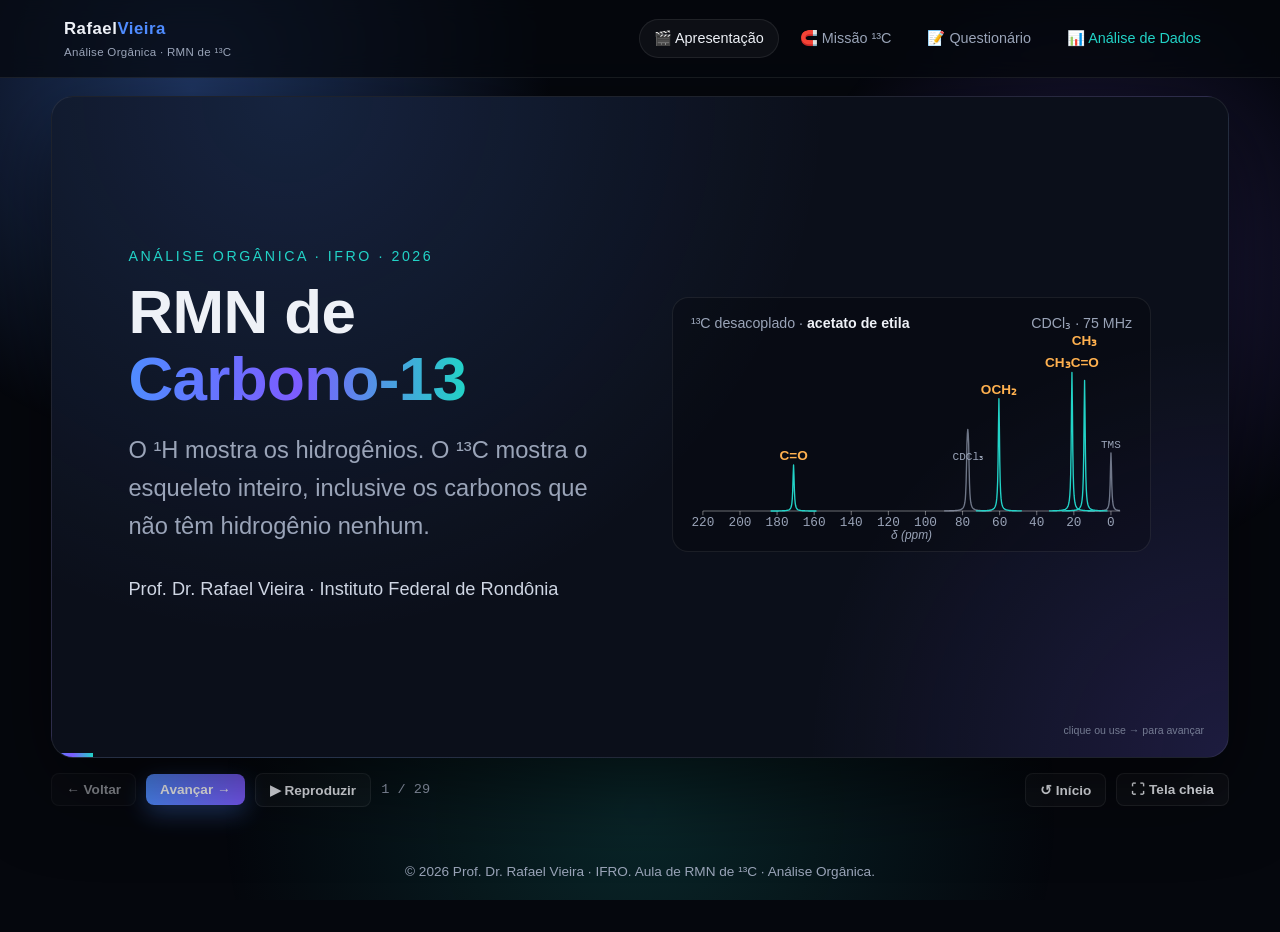
==== aulas/rmn13c/index.html @ 5f8d8aa1 "aula rmn" ====
<!DOCTYPE html>
<html lang="pt-BR">
<head>
<meta charset="UTF-8">
<meta name="viewport" content="width=device-width, initial-scale=1.0">
<title>Aula — RMN de ¹³C | Prof. Dr. Rafael Vieira</title>
<meta name="description" content="Aula de RMN de ¹³C (Análise Orgânica): apresentação interativa, Missão ¹³C (identificação de uma amostra desconhecida), questionário de percepção e análise de dados.">
<link rel="stylesheet" href="assets/css/style.css">
</head>
<body>
<div class="bg-glow"></div>

<header>
  <a class="logo" href="#apresentacao">Rafael<span>Vieira</span><small>Análise Orgânica · RMN de ¹³C</small></a>
  <nav>
    <a href="#apresentacao" data-view="apresentacao">🎬 Apresentação</a>
    <a href="#missao" data-view="missao">🧲 Missão ¹³C</a>
    <a href="#questionario" data-view="questionario">📝 Questionário</a>
    <a href="#analise" data-view="analise" class="nav-data">📊 Análise de Dados</a>
  </nav>
</header>

<!-- =========================================================
     APRESENTAÇÃO
     Cada elemento com class="frag" aparece a cada clique.
     Espectros: <div class="c13-plot" data-sinais="δ tipo [nºC]; …"> (ver assets/js/c13.js)
     Moléculas: <div class="mol md" data-mol="nome"> (ver assets/js/estruturas.js)
     ========================================================= -->
<main id="view-apresentacao" class="view">
  <div class="deck-wrap">
    <div class="deck" id="deck" tabindex="0" aria-label="Apresentação — clique para avançar">

      <!-- 1 · CAPA -->
      <section class="slide" data-title="Capa">
        <div class="cols">
          <div>
            <div class="kicker">Análise Orgânica · IFRO · 2026</div>
            <h1>RMN de <span class="grad">Carbono-13</span></h1>
            <p class="lead">O ¹H mostra os hidrogênios. O ¹³C mostra o esqueleto inteiro, inclusive os carbonos que não têm hidrogênio nenhum.</p>
            <p style="margin-top:1.6em; font-size:1em;" class="muted">Prof. Dr. Rafael Vieira · Instituto Federal de Rondônia</p>
          </div>
          <div class="hide-mobile spec-card">
            <div class="cap"><span>¹³C desacoplado · <b>acetato de etila</b></span><span>CDCl₃ · 75 MHz</span></div>
            <div class="c13-plot" data-sinais="171.1 C; 60.4 CH2; 21.0 CH3; 14.2 CH3" data-rot="C=O,OCH₂,CH₃C=O,CH₃"></div>
          </div>
        </div>
      </section>

      <!-- 2 · O NÚCLEO -->
      <section class="slide" data-title="RMN de ¹³C">
        <div class="cols">
          <div>
            <div class="kicker">RMN – C¹³</div>
            <h2>Um núcleo ativo, <span class="grad">mas raro</span></h2>
            <ul>
              <li class="frag">O ¹²C (98,9% do carbono) tem <b>I = 0</b>: é "invisível" na RMN. O <b class="hl">¹³C</b> tem <b>I = ½</b> e, portanto, é ativo.</li>
              <li class="frag">Mas a sua <b>abundância isotópica é muito pequena</b> (1,08%) e o γ é ~4 vezes menor que o do ¹H: a <b class="hl2">intensidade do sinal é baixa</b>. Só os aparelhos FT, somando milhares de pulsos, tornaram o ¹³C rotina.</li>
              <li class="frag">Dificilmente uma única molécula tem mais de um ¹³C. Por isso <b class="hl3">não há acoplamento ¹³C–¹³C</b>.</li>
              <li class="frag">O espectro fornece uma visão ampla dos <b>carbonos não equivalentes</b> da molécula.</li>
            </ul>
          </div>
          <table class="mini-table frag" style="font-size:.95em">
            <thead><tr><th>Isótopo</th><th>Abund. (%)</th><th>B₀ (T)</th><th>ν (MHz)</th></tr></thead>
            <tbody>
              <tr><td>¹H</td><td>99,98</td><td>1,00 · 4,70 · 7,05</td><td>42,6 · 200 · <b>300</b></td></tr>
              <tr><td><b>¹³C</b></td><td class="hl">1,108</td><td>1,00 · 4,70 · 7,05</td><td class="hl">10,7 · 50,0 · <b>75,0</b></td></tr>
              <tr><td>²H</td><td>0,0156</td><td>1,00</td><td>6,5</td></tr>
            </tbody>
          </table>
        </div>
      </section>

      <!-- 3 · ESCALA -->
      <section class="slide" data-title="0 a 220 ppm">
        <div class="kicker">Uma escala vinte vezes maior</div>
        <h2>O ¹³C vai de <span class="grad">0 a 220 ppm</span></h2>
        <div class="cols-3" style="margin-top:1em">
          <div class="tile frag"><div class="big-num hl">0–12</div><h4>¹H</h4><p>Sinais muitas vezes se sobrepõem.</p></div>
          <div class="tile frag"><div class="big-num hl2">0–220</div><h4>¹³C</h4><p>Muito mais sensível a eletronegatividade, hibridização e anisotropia. Picos raramente se sobrepõem.</p></div>
          <div class="tile frag"><div class="big-num hl3">1 pico</div><h4>por C diferente</h4><p>No espectro desacoplado, cada carbono não equivalente é um singleto.</p></div>
        </div>
        <p class="frag" style="margin-top:1.4em">Os mesmos efeitos do ¹H valem aqui (eletronegatividade, hibridização, anisotropia), só que <b class="hl">ampliados</b>: o C sente diretamente os átomos ligados a ele.</p>
      </section>

      <!-- 4 · CARTA -->
      <section class="slide dense" data-title="Carta de correlação">
        <div class="kicker">Carta de correlação de ¹³C</div>
        <h2>Onde cada tipo de carbono <span class="grad">aparece</span></h2>
        <div class="cols" style="align-items:start">
          <table class="mini-table frag" style="font-size:.9em">
            <thead><tr><th>Carbono</th><th>δ (ppm)</th></tr></thead>
            <tbody>
              <tr><td>R–CH₃</td><td>8–30</td></tr>
              <tr><td>R₂CH₂</td><td>15–55</td></tr>
              <tr><td>R₃CH · R₄C</td><td>20–60</td></tr>
              <tr><td>C–I · C–Br</td><td>0–40 · 25–65</td></tr>
              <tr><td>C–N · C–Cl</td><td>30–65 · 35–80</td></tr>
              <tr><td>C–O</td><td class="hl">40–80</td></tr>
            </tbody>
          </table>
          <table class="mini-table frag" style="font-size:.9em">
            <thead><tr><th>Carbono</th><th>δ (ppm)</th></tr></thead>
            <tbody>
              <tr><td>C≡C (alcino)</td><td>65–90</td></tr>
              <tr><td>C=C (alceno)</td><td class="hl">100–150</td></tr>
              <tr><td>C≡N (nitrila)</td><td>110–140</td></tr>
              <tr><td>C aromático</td><td class="hl">110–175</td></tr>
              <tr><td>C=O de ácido, éster, amida, anidrido</td><td class="hl2">155–185</td></tr>
              <tr><td>C=O de aldeído e cetona</td><td class="hl2">185–220</td></tr>
            </tbody>
          </table>
        </div>
        <p class="small muted" style="margin-top:.5em">Faixas da carta de correlação de Pavia et al., <i>Introdução à Espectroscopia</i>.</p>
      </section>

      <!-- 5 · REGIÕES -->
      <section class="slide" data-title="Regiões">
        <div class="kicker">Para memorizar</div>
        <h2>Quatro regiões <span class="grad">que resolvem quase tudo</span></h2>
        <div class="frag" style="margin-top:1em">
          <div class="shift-bar" style="background: linear-gradient(90deg, #ff8adc 0%, #ff8adc 18%, #c6f35b 18%, #c6f35b 50%, #22d3c7 50%, #22d3c7 64%, #4f8cff 64%, #7c5cff 100%)"></div>
          <div class="shift-scale"><span>220</span><span>200</span><span>180</span><span>160</span><span>140</span><span>120</span><span>100</span><span>80</span><span>60</span><span>40</span><span>20</span><span>0</span></div>
        </div>
        <div class="cols-4" style="margin-top:1em">
          <div class="tile frag"><div class="big-num hl2">160–220</div><h4>C=O</h4><p>Carbonilas (cetona/aldeído acima de 185).</p></div>
          <div class="tile frag"><div class="big-num" style="color:#c6f35b">110–175</div><h4>C=C · aromáticos</h4><p>Carbonos sp² (e o C≡N).</p></div>
          <div class="tile frag"><div class="big-num hl3">35–80</div><h4>C–O · C–X</h4><p>C sp³ ligado a O, N, Cl, Br.</p></div>
          <div class="tile frag"><div class="big-num hl">10–50</div><h4>C sp³</h4><p>Alcanos: CH₃, CH₂, CH, C.</p></div>
        </div>
      </section>

      <!-- 6 · INCREMENTOS -->
      <section class="slide dense" data-title="Tabelas de incremento">
        <div class="kicker">Tabelas de correlação</div>
        <h2>δ pode ser <span class="grad">calculado</span></h2>
        <p class="frag">Como o deslocamento do ¹³C é muito mais fácil de prever, existem tabelas de <b>incrementos</b>: parte-se de um valor-padrão e somam-se as contribuições dos substituintes. Para o benzeno, o valor-base é <b class="hl">128,5 ppm</b>.</p>
        <table class="mini-table frag" style="font-size:.92em; margin-top:.6em">
          <thead><tr><th>Substituinte</th><th>ipso</th><th>orto</th><th>meta</th><th>para</th></tr></thead>
          <tbody>
            <tr><td><b>–CH₃</b></td><td class="hl">+9,3</td><td class="hl">+0,7</td><td class="hl">−0,1</td><td class="hl">−2,9</td></tr>
            <tr><td>–Cl</td><td>+6,2</td><td>+0,4</td><td>+1,3</td><td>−1,9</td></tr>
            <tr><td>–OH</td><td>+26,9</td><td>−12,7</td><td>+1,4</td><td>−7,3</td></tr>
            <tr><td>–OCH₃</td><td>+31,4</td><td>−14,4</td><td>+1,0</td><td>−7,7</td></tr>
            <tr><td>–NH₂</td><td>+18,2</td><td>−13,4</td><td>+0,8</td><td>−10,0</td></tr>
            <tr><td>–CHO</td><td>+8,2</td><td>+1,2</td><td>+0,6</td><td>+5,8</td></tr>
            <tr><td>–COOH</td><td>+2,1</td><td>+1,6</td><td>−0,1</td><td>+5,2</td></tr>
            <tr><td>–NO₂</td><td>+19,6</td><td>−5,3</td><td>+0,9</td><td>+6,0</td></tr>
          </tbody>
        </table>
        <p class="small muted" style="margin-top:.4em">Doadores de elétrons (OH, NH₂, OCH₃) blindam orto e para; retiradores (CHO, NO₂) desblindam o para. Valores de Pavia et al.</p>
      </section>

      <!-- 7 · M-XILENO -->
      <section class="slide dense" data-title="Exemplo: m-xileno">
        <div class="kicker">Calculando um espectro</div>
        <h2>m-Xileno: <span class="grad">conta × experimento</span></h2>
        <div class="cols" style="align-items:start">
          <div class="frag">
            <div class="mol md" data-mol="s_mxileno" style="margin:0 auto"></div>
            <table class="mini-table" style="font-size:.9em">
              <thead><tr><th>C</th><th>soma</th><th>calc.</th><th>exp.</th></tr></thead>
              <tbody>
                <tr><td>C1 = C3</td><td class="mono">128,5 + ipso + meta = 128,5 + 9,3 − 0,1</td><td class="hl">137,7</td><td>137,6</td></tr>
                <tr><td>C2</td><td class="mono">128,5 + orto + orto = 128,5 + 0,7 + 0,7</td><td class="hl">129,9</td><td>130,0</td></tr>
                <tr><td>C4 = C6</td><td class="mono">128,5 + orto + para = 128,5 + 0,7 − 2,9</td><td class="hl">126,3</td><td>126,2</td></tr>
                <tr><td>C5</td><td class="mono">128,5 + meta + meta = 128,5 − 0,1 − 0,1</td><td class="hl">128,3</td><td>128,3</td></tr>
              </tbody>
            </table>
          </div>
          <div class="spec-card frag"><div class="cap"><span><b>m-xileno</b> · região aromática</span><span>4 sinais aromáticos</span></div>
            <div class="c13-plot" data-sinais="137.7 C 2; 130.0 CH; 128.3 CH; 126.2 CH 2" data-xmin="124" data-xmax="140" data-solv="0" data-tms="0" data-rot="C1/3,C2,C5,C4/6"></div></div>
        </div>
      </section>

      <!-- 8 · DESACOPLADO -->
      <section class="slide" data-title="Desacoplado">
        <div class="kicker">Espectro desacoplado de prótons</div>
        <h2>Um carbono diferente, <span class="grad">um singleto</span></h2>
        <div class="cols" style="align-items:start">
          <div>
            <ul>
              <li class="frag">Durante a aquisição, irradia-se <b>toda a faixa de ¹H</b>: os H trocam de spin tão rápido que o C "enxerga" só a média. O acoplamento C–H some.</li>
              <li class="frag">Resultado: cada carbono não equivalente dá <b class="hl">um singleto</b>, cuja posição depende da proximidade de grupos eletronegativos, da hibridização, da anisotropia etc.</li>
              <li class="frag">O CDCl₃ aparece como um <b>tripleto em 77 ppm</b> (o C acopla com o deutério, que não é desacoplado).</li>
            </ul>
          </div>
          <div class="spec-card frag"><div class="cap"><span><b>propan-1-ol</b> · HO–CH₂CH₂CH₃</span><span>3 C · 3 sinais</span></div>
            <div class="c13-plot" data-sinais="64.2 CH2; 25.9 CH2; 10.2 CH3" data-xmax="100" data-rot="C–O,CH₂,CH₃"></div></div>
        </div>
      </section>

      <!-- 9 · FENILACETATO DE ETILA -->
      <section class="slide dense" data-title="Cada C, um sinal">
        <div class="kicker">Lendo um espectro desacoplado</div>
        <h2>Cada núcleo de ¹³C não equivalente <span class="grad">corresponde a um sinal</span></h2>
        <div class="cols" style="grid-template-columns: 1fr 2.2fr; align-items:center">
          <div class="frag"><div class="mol lg" data-mol="s_fenilacetato_etila"></div>
            <p class="small">fenilacetato de etila · C₁₀H₁₂O₂ · 10 C, mas só <b>8 sinais</b>: no anel, os C 2/6 e 3/5 são equivalentes.</p></div>
          <div class="spec-card frag"><div class="cap"><span>¹³C desacoplado</span><span>75 MHz</span></div>
            <div class="c13-plot" data-sinais="171.2 C; 134.2 C; 129.3 CH 2; 128.6 CH 2; 127.1 CH; 60.9 CH2; 41.4 CH2; 14.2 CH3" data-rot="C=O,C-1,2/6,3/5,C-4,O–CH₂,CH₂C=O,CH₃"></div></div>
        </div>
      </section>

      <!-- 10 · ACOPLADO -->
      <section class="slide dense" data-title="Espectro acoplado">
        <div class="kicker">Espectro acoplado</div>
        <h2>O ¹³C acopla com o ¹H: <span class="grad">regra do n + 1</span></h2>
        <div>
          <div>
            <ul>
              <li class="frag">Os núcleos de ¹³C acoplam com os de ¹H, exibindo o mesmo padrão n + 1: é um <b>acoplamento heteronuclear</b>.</li>
              <li class="frag">Diferente do ¹H, considera-se só o acoplamento com os <b class="hl">H ligados diretamente</b> ao carbono: <span class="mono">¹J(C–H) = 100–250 Hz</span>. Os ²J e ³J (0–2 Hz) quase não aparecem.</li>
              <li class="frag">Compare: no ¹H, <span class="mono">³J(H–H) = 1–20 Hz</span>.</li>
            </ul>
          </div>
          <div class="cols-4 frag" style="gap:.6em; margin-top:.8em">
            <div class="tile"><h4>CH₃</h4><div class="rmn-plot" data-modo="zoom" data-sinais="1 1 q125"></div><p class="small">quarteto</p></div>
            <div class="tile"><h4>CH₂</h4><div class="rmn-plot" data-modo="zoom" data-sinais="1 1 t125"></div><p class="small">tripleto</p></div>
            <div class="tile"><h4>CH</h4><div class="rmn-plot" data-modo="zoom" data-sinais="1 1 d125"></div><p class="small">dubleto</p></div>
            <div class="tile"><h4>C</h4><div class="rmn-plot" data-modo="zoom" data-sinais="1 1 s"></div><p class="small">singleto</p></div>
          </div>
        </div>
      </section>

      <!-- 11 · ACOPLADO × DESACOPLADO -->
      <section class="slide dense" data-title="Acoplado × desacoplado">
        <div class="kicker">Por que desacoplar?</div>
        <h2>Acoplado: informação demais, <span class="grad">picos demais</span></h2>
        <div class="spec-card frag"><div class="cap"><span>(a) <b>acoplado</b> · fenilacetato de etila</span><span>multipletos se sobrepõem</span></div>
          <div class="c13-plot" data-modo="acoplado" data-sinais="171.2 C; 134.2 C; 129.3 CH 2; 128.6 CH 2; 127.1 CH; 60.9 CH2; 41.4 CH2; 14.2 CH3" data-h="190"></div></div>
        <div class="spec-card frag" style="margin-top:.6em"><div class="cap"><span>(b) <b>desacoplado</b></span><span>um singleto por C</span></div>
          <div class="c13-plot" data-sinais="171.2 C; 134.2 C; 129.3 CH 2; 128.6 CH 2; 127.1 CH; 60.9 CH2; 41.4 CH2; 14.2 CH3" data-h="170"></div></div>
      </section>

      <!-- 12 · NOE -->
      <section class="slide" data-title="NOE">
        <div class="kicker">Intensificação Nuclear Overhauser (NOE)</div>
        <h2>Por que os picos <span class="grad">têm alturas tão diferentes?</span></h2>
        <div class="cols" style="align-items:start">
          <div>
            <ul>
              <li class="frag">Ao desacoplar, a energia dos ¹H irradiados passa em parte para o ¹³C vizinho: o sinal do C é <b class="hl">intensificado</b>.</li>
              <li class="frag">Quanto mais H ligados ao C, maior a intensificação, mas <b>não de forma linear</b>:</li>
              <li class="frag"><span class="eq-box eq">CH₃ &gt; CH₂ &gt; CH ≫ C</span></li>
              <li class="frag">Consequência: no ¹³C <b class="hl2">a integração não é confiável</b>. Carbonos quaternários (C=O, C ipso) aparecem pequenos.</li>
            </ul>
          </div>
          <div class="spec-card frag"><div class="cap"><span><b>acetofenona</b></span><span>repare nos C sem H</span></div>
            <div class="c13-plot" data-sinais="198.1 C; 137.1 C; 133.1 CH; 128.6 CH 2; 128.3 CH 2; 26.6 CH3" data-rot="C=O,C-1,,,,CH₃"></div></div>
        </div>
      </section>

      <!-- 13 · FORA DE RESSONÂNCIA -->
      <section class="slide" data-title="Fora de ressonância">
        <div class="kicker">Espectro desacoplado fora da ressonância</div>
        <h2>Um meio-termo: <span class="grad">multiplicidade sem confusão</span></h2>
        <div class="cols" style="align-items:start">
          <div>
            <ul>
              <li class="frag">Irradia-se o ¹H com uma frequência um pouco <b>fora</b> da ressonância: o acoplamento não some, mas os J ficam <b>bem menores</b>.</li>
              <li class="frag">Os multipletos ficam estreitos e <b>não se sobrepõem</b>, e ainda mostram quantos H cada C tem: <b>q</b> = CH₃, <b>t</b> = CH₂, <b>d</b> = CH, <b>s</b> = C.</li>
              <li class="frag">Hoje esse papel foi assumido pelo <b class="hl">DEPT</b>, mais rápido e mais claro.</li>
            </ul>
          </div>
          <div class="spec-card frag"><div class="cap"><span><b>butanona</b> · fora de ressonância</span><span>s · t · q · q</span></div>
            <div class="c13-plot" data-modo="offres" data-sinais="209.3 C; 36.9 CH2; 29.4 CH3; 7.9 CH3" data-rot="singleto,tripleto,quarteto,quarteto"></div></div>
        </div>
      </section>

      <!-- 14 · DEPT -->
      <section class="slide" data-title="DEPT">
        <div class="kicker">Espectro DEPT</div>
        <h2>DEPT: <span class="grad">quem tem quantos H</span></h2>
        <p class="frag muted">Distortionless Enhancement by Polarization Transfer (intensificação sem distorção por transferência de polarização).</p>
        <ul style="margin-top:.6em">
          <li class="frag">É uma sequência de pulsos que, ajustando um ângulo (45°, 90° ou 135°), gera <b>subespectros</b> com informação sobre o nº de H em cada C.</li>
          <li class="frag">A fase (para cima ou para baixo) e a presença do sinal dependem de quantos H estão ligados ao carbono.</li>
        </ul>
        <div class="cols-4" style="margin-top:1em">
          <div class="tile frag"><span class="tag tag-t">¹³C</span><h4 style="margin-top:.4em">"Completo"</h4><p>Todos os carbonos, inclusive os C sem H.</p></div>
          <div class="tile frag"><span class="tag tag-b">DEPT-45</span><h4 style="margin-top:.4em">Só protonados</h4><p>CH, CH₂ e CH₃, todos para cima.</p></div>
          <div class="tile frag"><span class="tag tag-p">DEPT-90</span><h4 style="margin-top:.4em">Só CH</h4><p>Carbonos monoprotonados.</p></div>
          <div class="tile frag"><span class="tag tag-t">DEPT-135</span><h4 style="margin-top:.4em">Fases distintas</h4><p>CH e CH₃ <b>para cima</b>, CH₂ <b>para baixo</b>. C some.</p></div>
        </div>
      </section>

      <!-- 15 · DEPT EXEMPLO -->
      <section class="slide dense" data-title="DEPT na prática">
        <div class="kicker">DEPT na prática</div>
        <h2>Acetato de isobutila: <span class="grad">três espectros, uma resposta</span></h2>
        <div class="cols" style="grid-template-columns: 1fr 2fr; align-items:center">
          <div class="frag"><div class="mol md" data-mol="s_acetato_isobutila"></div>
            <ul class="small" style="margin-top:.5em">
              <li><b>171,0</b> só no ¹³C → C (C=O)</li>
              <li><b>70,8</b> para baixo no DEPT-135 → CH₂ (O–CH₂)</li>
              <li><b>27,8</b> no DEPT-90 → CH</li>
              <li><b>20,9</b> e <b>19,1</b> para cima, fora do DEPT-90 → CH₃</li>
            </ul></div>
          <div class="spec-card frag"><div class="c13-plot" data-modo="dept" data-sinais="171.0 C; 70.8 CH2; 27.8 CH; 20.9 CH3; 19.1 CH3 2" data-rot="C=O,OCH₂,CH,CH₃,(CH₃)₂"></div></div>
        </div>
      </section>

      <!-- 16 · EQUIVALENTES -->
      <section class="slide dense" data-title="C equivalentes">
        <div class="kicker">Átomos de carbono equivalentes</div>
        <h2>Simetria: <span class="grad">menos sinais que carbonos</span></h2>
        <div class="cols" style="align-items:start">
          <div>
            <ul>
              <li class="frag">Assim como no ¹H, um conjunto de <b>carbonos equivalentes</b> (simétricos) aparece como <b>um único pico</b>.</li>
              <li class="frag">A integração <b class="hl2">não</b> fornece um valor adequado no ¹³C: deve-se levar em conta o NOE (quanto mais H, mais intenso o pico).</li>
              <li class="frag">No 2,2-dimetilbutano, os três CH₃ do terc-butila são equivalentes: <b>6 C, 4 sinais</b>.</li>
            </ul>
          </div>
          <div class="spec-card frag"><div class="cap"><span><b>2,2-dimetilbutano</b> · (CH₃)₃C–CH₂CH₃</span><span>6 C · 4 sinais</span></div>
            <div class="mol sm" data-mol="s_dimetilbutano" style="margin:0 auto"></div>
            <div class="c13-plot" data-sinais="36.5 CH2; 30.4 C; 28.9 CH3 3; 8.7 CH3" data-xmax="50" data-rot="CH₂,C,(CH₃)₃,CH₃"></div></div>
        </div>
      </section>

      <!-- 17 · CONTANDO -->
      <section class="slide" data-title="Contando carbonos">
        <div class="kicker">Sem simetria, todos aparecem</div>
        <h2>N carbonos diferentes, <span class="grad">N picos</span></h2>
        <div class="cols" style="margin-top:.8em">
          <div class="tile frag"><div class="mol md" data-mol="s_metilpentanol" style="margin:0 auto"></div>
            <h4>3-metilpentan-2-ol</h4><p>6 átomos de carbono → <b class="hl">6 picos</b> no espectro.</p></div>
          <div class="tile frag"><div class="mol md" data-mol="s_mentol" style="margin:0 auto"></div>
            <h4>Mentol</h4><p>10 átomos de carbono → <b class="hl">10 picos</b>. Até os dois CH₃ do isopropila são diferentes: estão perto de um centro quiral.</p></div>
        </div>
      </section>

      <!-- 18 · AROMÁTICOS -->
      <section class="slide dense" data-title="Aromáticos">
        <div class="kicker">Compostos aromáticos</div>
        <h2>Aromáticos: <span class="grad">100 a 175 ppm</span></h2>
        <div class="cols" style="align-items:start">
          <div>
            <ul>
              <li class="frag">Os carbonos aromáticos aparecem entre <b class="hl">100 e 175 ppm</b>.</li>
              <li class="frag">Dependendo da substituição (e da simetria), o nº de picos muda.</li>
              <li class="frag">A atribuição exata dos picos é feita com as <b>tabelas de incremento</b>. No tolueno:</li>
            </ul>
            <p class="frag mono small" style="margin-top:.4em">orto = 128,5 + 0,7 = 129,2 · meta = 128,5 − 0,1 = 128,4<br>para = 128,5 − 2,9 = 125,6 · ipso = 128,5 + 9,3 = 137,8</p>
          </div>
          <div class="spec-card frag"><div class="cap"><span><b>tolueno</b> · C₇H₈</span><span>7 C · 5 sinais</span></div>
            <div class="c13-plot" data-sinais="137.9 C; 129.1 CH 2; 128.3 CH 2; 125.4 CH; 21.5 CH3" data-rot="ipso,orto,meta,para,CH₃"></div></div>
        </div>
      </section>

      <!-- 19 · DICLOROBENZENOS -->
      <section class="slide dense" data-title="Diclorobenzenos">
        <div class="kicker">Simetria no anel</div>
        <h2>Três isômeros, <span class="grad">três contagens</span></h2>
        <div class="cols-3" style="margin-top:.4em">
          <div class="spec-card frag"><div class="mol sm" data-mol="s_odcb" style="margin:0 auto"></div><div class="cap"><span><b>orto</b></span><span class="hl">3 picos</span></div>
            <div class="c13-plot" data-sinais="132.6 C 2; 130.5 CH 2; 127.7 CH 2" data-xmin="124" data-xmax="138" data-solv="0" data-tms="0" data-h="170"></div></div>
          <div class="spec-card frag"><div class="mol sm" data-mol="s_mdcb" style="margin:0 auto"></div><div class="cap"><span><b>meta</b></span><span class="hl">4 picos</span></div>
            <div class="c13-plot" data-sinais="135.0 C 2; 130.5 CH; 128.7 CH; 126.9 CH 2" data-xmin="124" data-xmax="138" data-solv="0" data-tms="0" data-h="170"></div></div>
          <div class="spec-card frag"><div class="mol sm" data-mol="s_pdcb" style="margin:0 auto"></div><div class="cap"><span><b>para</b></span><span class="hl">2 picos</span></div>
            <div class="c13-plot" data-sinais="132.6 C 2; 129.7 CH 4" data-xmin="124" data-xmax="138" data-solv="0" data-tms="0" data-h="170"></div></div>
        </div>
        <p class="frag" style="margin-top:.6em">Só contando os picos já se distinguem os três isômeros, algo difícil de fazer pelo ¹H.</p>
      </section>

      <!-- 20 · D, F, P -->
      <section class="slide dense" data-title="Acoplamento com D, F e P">
        <div class="kicker">Acoplamento heteronuclear</div>
        <h2>O ¹³C acopla também com <span class="grad">D, ¹⁹F e ³¹P</span></h2>
        <div class="cols" style="align-items:start">
          <div>
            <ul>
              <li class="frag">O desacoplador só atua no ¹H. Outros núcleos ativos continuam desdobrando o sinal do carbono.</li>
              <li class="frag"><b class="hl">Deutério</b> (I = 1): a multiplicidade segue <span class="eq-box eq">M = 2nI + 1</span>. CDCl₃: 2·1·1 + 1 = <b>3 linhas 1:1:1</b> em 77 ppm. DMSO-d₆ (CD₃): 2·3·1 + 1 = <b>7 linhas</b> em 39,5 ppm.</li>
              <li class="frag"><b class="hl2">¹⁹F</b> e <b class="hl3">³¹P</b> (I = ½) seguem n + 1, com J grandes: ¹J(C–F) ≈ 250–300 Hz; ²J(C–F) ≈ 30–40 Hz; ¹J(C–P) de dezenas a ~150 Hz.</li>
            </ul>
          </div>
          <div class="frag">
            <svg viewBox="0 0 420 230" class="dia" aria-label="Tripleto 1:1:1 do CDCl₃ e septeto do DMSO-d₆">
              <text x="20" y="22" font-size="14">CDCl₃ · 1 D (I = 1) → 1 : 1 : 1</text>
              <g stroke="#22d3c7" stroke-width="4"><line x1="60" y1="100" x2="60" y2="40"/><line x1="110" y1="100" x2="110" y2="40"/><line x1="160" y1="100" x2="160" y2="40"/></g>
              <line x1="30" y1="100" x2="190" y2="100" stroke="#9aa4b8"/>
              <text x="20" y="135" font-size="14">DMSO-d₆ · 3 D → 7 linhas (1:3:6:7:6:3:1)</text>
              <g stroke="#ff8adc" stroke-width="4">
                <line x1="40" y1="215" x2="40" y2="203"/><line x1="80" y1="215" x2="80" y2="179"/><line x1="120" y1="215" x2="120" y2="143"/><line x1="160" y1="215" x2="160" y2="131"/><line x1="200" y1="215" x2="200" y2="143"/><line x1="240" y1="215" x2="240" y2="179"/><line x1="280" y1="215" x2="280" y2="203"/></g>
              <line x1="20" y1="215" x2="300" y2="215" stroke="#9aa4b8"/>
            </svg>
          </div>
        </div>
      </section>

      <!-- 21 · CICLOEXANONA -->
      <section class="slide" data-title="Cicloexanona">
        <div class="kicker">Exemplo</div>
        <h2>Cicloexanona: <span class="grad">C=O lá em cima</span></h2>
        <div class="cols" style="align-items:start">
          <div>
            <div class="mol md frag" data-mol="s_cicloexanona"></div>
            <ul class="frag">
              <li><b>211,9</b>: C=O de cetona (185–220), pico baixo (C sem H).</li>
              <li><b>42,0</b>: C-2/6, α à carbonila (2 C equivalentes).</li>
              <li><b>27,1</b> e <b>25,1</b>: C-3/5 e C-4.</li>
            </ul>
            <p class="frag small">6 carbonos, <b>4 sinais</b>: o plano de simetria passa pela C=O e pelo C-4.</p>
          </div>
          <div class="spec-card frag"><div class="c13-plot" data-sinais="211.9 C; 42.0 CH2 2; 27.1 CH2 2; 25.1 CH2" data-rot="C=O,C-2/6,C-3/5,C-4"></div></div>
        </div>
      </section>

      <!-- 22 · PROBLEMA: ¹H -->
      <section class="slide dense" data-title="Problema: ¹H">
        <div class="kicker">Problema resolvido · C₆H₁₀O₂ · IDH = 2</div>
        <h2>Primeiro, o <span class="grad">espectro de prótons</span></h2>
        <div class="cols" style="align-items:start">
          <div class="spec-card frag"><div class="rmn-plot" data-sinais="12.0 1 br; 6.89 1 t7.4; 2.20 2 quint7.5; 1.82 3 s; 1.06 3 t7.6" data-xmax="13" data-int="1" data-rot="COOH,CH=,CH₂,CH₃,CH₃"></div></div>
          <div>
            <table class="mini-table frag" style="font-size:.88em">
              <thead><tr><th>Região de ¹H</th><th>Grupos</th></tr></thead>
              <tbody>
                <tr><td>0,8–1,8</td><td>CH, CH₂, CH₃</td></tr>
                <tr><td>1,8–3,0</td><td>CH₂–C=O, CH₂–C=C, CH₂–Ar, C≡C–H</td></tr>
                <tr><td>3,0–4,5</td><td>–O–CH₂–, –O–CH₃, –CH₂–Cl, –CH₂–Br</td></tr>
                <tr><td>6,5–8,5</td><td>H–C=C, H–Ar</td></tr>
                <tr><td>9,0–10,0</td><td>H–C=O</td></tr>
                <tr><td>11,0–13,0</td><td>COOH</td></tr>
              </tbody>
            </table>
            <p class="frag small" style="margin-top:.5em">COOH (12,0) + um H vinílico (6,89) + um CH₂ e dois CH₃. IDH 2 = C=O + C=C.</p>
          </div>
        </div>
      </section>

      <!-- 23 · PROBLEMA: ¹³C -->
      <section class="slide dense" data-title="Problema: ¹³C + DEPT">
        <div class="kicker">Problema resolvido · C₆H₁₀O₂</div>
        <h2>O ¹³C e o DEPT <span class="grad">fecham a estrutura</span></h2>
        <div class="cols" style="grid-template-columns: 1.6fr 1fr; align-items:start">
          <div class="spec-card frag"><div class="c13-plot" data-modo="dept" data-sinais="174.19 C; 146.71 CH; 126.62 C; 22.24 CH2; 12.89 CH3; 11.79 CH3" data-rot="C=O,=CH,=C,CH₂,CH₃,CH₃"></div></div>
          <div>
            <table class="mini-table frag" style="font-size:.85em">
              <thead><tr><th>δ</th><th>DEPT-135</th><th>DEPT-90</th><th>Conclusão</th></tr></thead>
              <tbody>
                <tr><td>11,79</td><td>+</td><td>0</td><td>CH₃</td></tr>
                <tr><td>12,89</td><td>+</td><td>0</td><td>CH₃</td></tr>
                <tr><td>22,24</td><td>−</td><td>0</td><td>CH₂</td></tr>
                <tr><td>126,62</td><td>0</td><td>0</td><td>C</td></tr>
                <tr><td>146,71</td><td>+</td><td>+</td><td>CH</td></tr>
                <tr><td>174,19</td><td>0</td><td>0</td><td>C=O</td></tr>
              </tbody>
            </table>
            <div class="frag tile" style="margin-top:.5em"><div class="mol md" data-mol="s_metilpentenoico" style="margin:0 auto"></div>
              <p class="small"><b class="hl">Ácido 2-metil-2-pentenoico</b>: o C=C tem um CH (146,7) e um C (126,6, que carrega o CH₃ e o COOH).</p></div>
          </div>
        </div>
      </section>

      <!-- 24 · EXERCÍCIO: NÚMERO DE PICOS -->
      <section class="slide" data-title="Exercício: quantos picos?">
        <div class="kicker">Exercício</div>
        <h2>Quantos picos no ¹³C <span class="grad">para cada molécula?</span></h2>
        <div class="cols-3" style="margin-top:.6em; grid-template-columns: repeat(5, 1fr)">
          <div class="tile"><div class="mol sm" data-mol="e_acetato_etila"></div><p class="small">acetato de etila</p><p class="frag big-num hl" style="font-size:1.8em">4</p></div>
          <div class="tile"><div class="mol sm" data-mol="e_bromobenzoico"></div><p class="small">ácido 4-bromobenzoico</p><p class="frag big-num hl" style="font-size:1.8em">5</p></div>
          <div class="tile"><div class="mol sm" data-mol="e_prenol"></div><p class="small">3-metilbut-2-en-1-ol</p><p class="frag big-num hl" style="font-size:1.8em">5</p></div>
          <div class="tile"><div class="mol sm" data-mol="e_pentanol3"></div><p class="small">pentan-3-ol</p><p class="frag big-num hl" style="font-size:1.8em">3</p></div>
          <div class="tile"><div class="mol sm" data-mol="e_obromobenzoico"></div><p class="small">ácido 2-bromobenzoico</p><p class="frag big-num hl" style="font-size:1.8em">7</p></div>
        </div>
        <p class="frag" style="margin-top:1em">Os dois CH₃ do 3-metilbut-2-en-1-ol são diferentes (um cis e outro trans ao CH₂OH); no pentan-3-ol, os dois etilas são iguais. No ácido 4-bromobenzoico a simetria junta C-2/6 e C-3/5; no isômero 2-bromo, nenhum C se repete.</p>
      </section>

      <!-- 25 · EXERCÍCIO: ÉSTER -->
      <section class="slide dense" data-title="Exercício: éster C₅H₈O₂">
        <div class="kicker">Exercício · éster C₅H₈O₂ (IDH = 2)</div>
        <h2>Determine a estrutura <span class="grad">do éster</span></h2>
        <div class="cols" style="grid-template-columns: 1.6fr 1fr; align-items:start">
          <div class="spec-card"><div class="c13-plot" data-modo="dept" data-sinais="167.8 C; 136.3 C; 125.3 CH2; 51.7 CH3; 18.3 CH3"></div></div>
          <div>
            <div class="cols-3" style="grid-template-columns:1fr; gap:.3em">
              <div class="tile"><div class="mol sm" data-mol="e_acrilato_etila"></div><p class="small">acrilato de etila</p></div>
              <div class="tile"><div class="mol sm" data-mol="e_metacrilato_metila"></div><p class="small">metacrilato de metila</p></div>
              <div class="tile"><div class="mol sm" data-mol="e_propanoato_vinila"></div><p class="small">propanoato de vinila</p></div>
            </div>
            <p class="frag small" style="margin-top:.5em">✅ <b class="hl">Metacrilato de metila</b>: C=O (167,8), um C= sem H (136,3), um =CH₂ (negativo no DEPT-135), um OCH₃ (51,7) e um CH₃ (18,3). O acrilato de etila teria um CH= e um OCH₂; o propanoato de vinila, um =CH–O em ~141.</p>
          </div>
        </div>
      </section>

      <!-- 26 · ROTEIRO -->
      <section class="slide" data-title="Roteiro">
        <div class="kicker">Juntando tudo</div>
        <h2>Roteiro para <span class="grad">ler um espectro de ¹³C</span></h2>
        <ol class="checklist" style="margin-top:.6em">
          <li class="frag">Calcule o <b class="hl">IDH</b> a partir da fórmula molecular.</li>
          <li class="frag">Conte os <b>sinais</b> (sem o CDCl₃ e o TMS) e compare com o nº de C da fórmula: há <b>simetria</b>?</li>
          <li class="frag">Use as <b>regiões</b>: C=O (155–220), C=C e aromáticos (100–175), C–O/C–X (35–80), sp³ (10–50).</li>
          <li class="frag">Use o <b class="hl3">DEPT</b> para saber quantos H tem cada C (C, CH, CH₂, CH₃).</li>
          <li class="frag">Não use a altura dos picos para contar carbonos (NOE!).</li>
          <li class="frag">Combine com o <b>¹H</b> e o <b>IV</b> e confira: a estrutura explica <b>todos</b> os sinais?</li>
        </ol>
      </section>

      <!-- 27 · COLA -->
      <section class="slide dense" data-title="¹H × ¹³C">
        <div class="kicker">Cola de bolso</div>
        <h2>¹H × ¹³C, <span class="grad">lado a lado</span></h2>
        <table class="mini-table" style="font-size:.95em">
          <thead><tr><th></th><th>RMN de ¹H</th><th>RMN de ¹³C</th></tr></thead>
          <tbody>
            <tr class="frag"><td>Faixa</td><td>0–12 ppm</td><td>0–220 ppm</td></tr>
            <tr class="frag"><td>Sensibilidade</td><td>alta (99,98%)</td><td>baixa (1,1%): precisa de FT e muitas varreduras</td></tr>
            <tr class="frag"><td>Integração</td><td>proporcional ao nº de H</td><td><b>não confiável</b> (NOE)</td></tr>
            <tr class="frag"><td>Desdobramento</td><td>H vizinhos (n + 1), J = 1–20 Hz</td><td>desacoplado: singletos · acoplado: H ligados, ¹J = 100–250 Hz</td></tr>
            <tr class="frag"><td>Nº de H em cada átomo</td><td>integração</td><td>DEPT (ou fora de ressonância)</td></tr>
            <tr class="frag"><td>Vê C sem H?</td><td>não</td><td><b>sim</b> (C=O, quaternários)</td></tr>
          </tbody>
        </table>
      </section>

      <!-- 28 · MISSÃO -->
      <section class="slide" data-title="Sua missão">
        <div class="kicker">Mão na massa</div>
        <h2>🧲 Sua <span class="grad">Missão ¹³C</span></h2>
        <p class="frag muted">Cada um vai receber, por sorteio, os espectros de ¹³C e DEPT de uma <b>amostra desconhecida</b> diferente e vai identificá-la:</p>
        <div class="pipe">
          <div class="step frag"><div class="n">00</div><div class="ico">🎲</div><h4>Sorteio</h4><p>Sua amostra exclusiva</p></div>
          <div class="step frag"><div class="n">01</div><div class="ico">🧮</div><h4>IDH</h4><p>Insaturações da fórmula</p></div>
          <div class="step frag"><div class="n">02</div><div class="ico">📏</div><h4>Sinais</h4><p>Quantos? Há simetria?</p></div>
          <div class="step frag"><div class="n">03</div><div class="ico">🔀</div><h4>DEPT</h4><p>C, CH, CH₂ ou CH₃</p></div>
          <div class="step frag"><div class="n">04</div><div class="ico">🧲</div><h4>Deslocamento</h4><p>Que carbono é esse?</p></div>
          <div class="step frag"><div class="n">05</div><div class="ico">🧩</div><h4>Identificação</h4><p>Qual é a molécula?</p></div>
          <div class="step frag"><div class="n">06</div><div class="ico">🧠</div><h4>Conclusão</h4><p>Justifique</p></div>
        </div>
        <div class="frag" style="margin-top:1.4em"><a class="btn btn-primary" href="#missao" data-noadvance>Começar a Missão ¹³C →</a></div>
      </section>

      <!-- 29 · ENCERRAMENTO -->
      <section class="slide" data-title="Obrigado">
        <div style="text-align:center">
          <div class="kicker">Encerramento</div>
          <h1>Obrigado! <span class="grad">Sua opinião importa.</span></h1>
          <p class="lead" style="margin:1em auto 0">Responda ao questionário de percepção. Leva 2 minutos, é só clicar, e ajuda a melhorar as próximas aulas.</p>
          <div style="margin-top:1.6em; display:flex; gap:.8em; justify-content:center; flex-wrap:wrap">
            <a class="btn btn-primary" href="#questionario" data-noadvance>📝 Responder ao questionário</a>
            <a class="btn btn-ghost" href="#analise" data-noadvance>📊 Ver análise dos dados</a>
          </div>
          <p class="muted" style="margin-top:2em; font-size:.95em">Prof. Dr. Rafael Vieira · rafael.vieira@ifro.edu.br · rafaelvieira.org</p>
          <p class="muted small" style="margin-top:.6em">Referências: Pavia, Lampman, Kriz &amp; Vyvyan, <i>Introdução à Espectroscopia</i> · Silverstein, Webster &amp; Kiemle, <i>Identificação Espectrométrica de Compostos Orgânicos</i></p>
        </div>
      </section>


      <div class="deck-progress" id="deck-progress"></div>
      <div class="deck-hint" id="deck-hint">clique ou use → para avançar</div>
    </div>

    <div class="deck-bar">
      <button class="btn btn-ghost btn-sm" id="btn-prev">← Voltar</button>
      <button class="btn btn-primary btn-sm" id="btn-next">Avançar →</button>
      <button class="btn btn-ghost btn-sm" id="btn-play">▶ Reproduzir</button>
      <span class="deck-count" id="deck-count">1 / 57</span>
      <span class="spacer"></span>
      <button class="btn btn-ghost btn-sm" id="btn-restart">↺ Início</button>
      <button class="btn btn-ghost btn-sm" id="btn-full">⛶ Tela cheia</button>
    </div>
  </div>
</main>

<!-- =========================================================
     MISSÃO ¹³C
     ========================================================= -->
<main id="view-missao" class="view">
  <section class="wrap">
    <div class="section-head">
      <span class="eyebrow">Desafio</span>
      <h2>🧲 Missão ¹³C</h2>
      <p>Espectros de ¹³C e DEPT só seus, de uma amostra desconhecida. Seis etapas: cada uma resolvida destrava a próxima.</p>
    </div>
    <div id="mission-body" class="mission"></div>
  </section>
</main>

<!-- =========================================================
     QUESTIONÁRIO
     ========================================================= -->
<main id="view-questionario" class="view">
  <section class="wrap">
    <div class="section-head">
      <span class="eyebrow">Percepção</span>
      <h2>📝 Como foi a aula para você?</h2>
      <p>Clique na opção que melhor representa sua opinião. As respostas são anônimas.</p>
    </div>
    <div id="quiz-body" class="quiz"></div>
  </section>
</main>

<!-- =========================================================
     ANÁLISE DE DADOS
     ========================================================= -->
<main id="view-analise" class="view">
  <section class="wrap" style="max-width:1180px">
    <div class="section-head">
      <span class="eyebrow">Resultados</span>
      <h2>📊 Análise de Dados</h2>
      <p>Gráficos e interpretações gerados automaticamente a partir das respostas gravadas na planilha.</p>
      <div style="margin-top:18px; display:flex; gap:10px; justify-content:center; flex-wrap:wrap">
        <button class="btn btn-primary" id="btn-analisar">📊 Analisar dados agora</button>
      </div>
    </div>
    <div id="analysis-body"></div>
  </section>
</main>

<footer>
  © 2026 Prof. Dr. Rafael Vieira · IFRO. Aula de RMN de ¹³C · Análise Orgânica.
</footer>

<script src="assets/js/config.js"></script>
<script src="assets/js/estruturas.js"></script>
<script src="moleculas/amostras.js"></script>
<script src="assets/js/app.js"></script>
<script src="assets/js/rmn.js"></script>
<script src="assets/js/c13.js"></script>
<script src="assets/js/slides.js"></script>
<script src="assets/js/missao.js"></script>
<script src="assets/js/questionario.js"></script>
<script src="assets/js/analise.js"></script>
</body>
</html>
---- aulas/rmn13c/assets/css/style.css ----
/* ============================================================
   Aula — RMN de ¹³C
   Visual baseado no site pessoal (rafaelvieira.org), mesmo padrão
   do minicurso de Docking
   ============================================================ */
:root{
  --bg: #05070d;
  --bg-alt: #0b0f1a;
  --card: #10141f;
  --card-2: #151a28;
  --card-border: rgba(255,255,255,0.08);
  --text: #eef1f7;
  --muted: #9aa4b8;
  --accent: #4f8cff;
  --accent2: #7c5cff;
  --accent3: #22d3c7;
  --warm: #ffb14f;
  --pink: #ff8adc;
  --success: #4ade80;
  --danger: #f87171;
  --warning: #fbbf24;
  --glow: rgba(79,140,255,0.35);
  --mono: 'SF Mono', 'JetBrains Mono', Menlo, Consolas, monospace;
}
*{ box-sizing: border-box; margin:0; padding:0; }
html{ scroll-behavior: smooth; }
body{
  background: var(--bg);
  color: var(--text);
  font-family: 'Segoe UI', -apple-system, BlinkMacSystemFont, 'Helvetica Neue', Arial, sans-serif;
  line-height: 1.6;
  overflow-x: hidden;
  min-height: 100vh;
}
a{ color: inherit; text-decoration: none; }
img{ max-width:100%; display:block; }
button{ font-family: inherit; }

.bg-glow{
  position: fixed; inset: 0; z-index: -1;
  background:
    radial-gradient(600px circle at 15% 10%, var(--glow), transparent 60%),
    radial-gradient(500px circle at 85% 30%, rgba(124,92,255,0.25), transparent 60%),
    radial-gradient(700px circle at 50% 90%, rgba(34,211,199,0.15), transparent 60%);
}

/* ---------- Header ---------- */
header{
  position: sticky; top: 0; z-index: 50;
  display: flex; align-items: center; justify-content: space-between; gap: 16px;
  padding: 16px 5%;
  background: rgba(5,7,13,0.72);
  backdrop-filter: blur(12px);
  border-bottom: 1px solid var(--card-border);
}
.logo{ font-weight: 700; letter-spacing: .5px; font-size: 1.05rem; white-space: nowrap; }
.logo span{ color: var(--accent); }
.logo small{ display:block; font-weight: 500; font-size: .72rem; color: var(--muted); letter-spacing: .3px; }
nav{ display:flex; gap: 6px; flex-wrap: wrap; justify-content: flex-end; }
nav a{
  color: var(--muted); font-size: .9rem; padding: 7px 14px; border-radius: 999px;
  border: 1px solid transparent; transition: all .2s ease;
}
nav a:hover{ color: var(--text); }
nav a.active{ color: var(--text); border-color: var(--card-border); background: rgba(255,255,255,0.04); }
nav a.nav-data{ color: var(--accent3); }
@media (max-width: 760px){
  header{ position: relative; flex-direction: column; align-items: flex-start; padding: 12px 16px; }
  nav{ justify-content: flex-start; }
  nav a{ padding: 6px 10px; font-size: .84rem; }
}

/* ---------- Comuns ---------- */
.view{ display:none; animation: fadeUp .5s ease; }
.view.active{ display:block; }
@keyframes fadeUp{ from{ opacity:0; transform: translateY(14px);} to{ opacity:1; transform:none; } }

section.wrap{ padding: 50px 5% 70px; max-width: 1100px; margin: 0 auto; }
.section-head{ text-align:center; max-width: 680px; margin: 0 auto 36px; }
.section-head h2{ font-size: clamp(1.6rem, 3.5vw, 2.3rem); font-weight: 800; margin: 12px 0 10px; line-height: 1.2; }
.section-head p{ color: var(--muted); }
.eyebrow{
  display: inline-block; font-size: .76rem; letter-spacing: 1.5px; text-transform: uppercase;
  color: var(--accent3); border: 1px solid rgba(34,211,199,0.35);
  padding: 6px 14px; border-radius: 999px;
}
.grad{
  background: linear-gradient(90deg, var(--accent), var(--accent2), var(--accent3));
  -webkit-background-clip: text; background-clip: text; color: transparent;
}
.btn{
  display: inline-flex; align-items: center; justify-content: center; gap: 8px;
  padding: 12px 24px; border-radius: 10px; font-weight: 600; font-size: .95rem;
  border: 0; cursor: pointer; color: var(--text);
  transition: transform .2s ease, box-shadow .2s ease, background .2s ease, opacity .2s;
}
.btn:disabled{ opacity: .45; cursor: not-allowed; transform:none !important; }
.btn-primary{
  background: linear-gradient(90deg, var(--accent), var(--accent2)); color: #fff;
  box-shadow: 0 8px 24px rgba(79,140,255,0.35);
}
.btn-primary:hover{ transform: translateY(-2px); box-shadow: 0 12px 28px rgba(79,140,255,0.5); }
.btn-ghost{ border: 1px solid var(--card-border); background: rgba(255,255,255,0.03); }
.btn-ghost:hover{ background: rgba(255,255,255,0.07); }
.btn-sm{ padding: 8px 14px; font-size: .85rem; border-radius: 8px; }

.card{
  background: linear-gradient(180deg, var(--card), var(--bg-alt));
  border: 1px solid var(--card-border);
  border-radius: 18px; padding: 28px;
  position: relative; overflow: hidden;
}
.card + .card{ margin-top: 18px; }
.card h3{ font-size: 1.15rem; margin-bottom: 8px; }
.muted{ color: var(--muted); }
.small{ font-size: .86rem; }
.mono{ font-family: var(--mono); }

.field{ margin-bottom: 14px; }
.field label{ display:block; font-size: .85rem; color: var(--muted); margin-bottom: 6px; }
.input, textarea.input, select.input{
  width: 100%; padding: 12px 14px; border-radius: 10px;
  background: rgba(255,255,255,0.03); color: var(--text);
  border: 1px solid var(--card-border); outline: none; font-size: 1rem; font-family: inherit;
  transition: border-color .2s, box-shadow .2s;
}
.input:focus{ border-color: var(--accent); box-shadow: 0 0 0 3px rgba(79,140,255,0.18); }
.input.mono{ font-family: var(--mono); font-size: .95rem; }
textarea.input{ min-height: 90px; resize: vertical; }

.msg{ min-height: 1.4em; font-size: .92rem; margin-top: 8px; }
.msg.ok{ color: var(--success); }
.msg.err{ color: var(--danger); }
.msg.warn{ color: var(--warning); }
.notice{
  border: 1px dashed rgba(251,191,36,0.45); color: #fde68a; background: rgba(251,191,36,0.06);
  padding: 12px 16px; border-radius: 12px; font-size: .88rem; margin: 0 auto 20px; max-width: 760px;
}

footer{ text-align:center; padding: 30px 5% 50px; color: var(--muted); font-size: .85rem; }

/* ============================================================
   APRESENTAÇÃO
   ============================================================ */
.deck-wrap{ padding: 18px 4% 24px; margin: 0 auto;
  /* o slide inteiro + barra de controles cabem na tela, sem rolar */
  width: min(100%, calc((100vh - 150px) * 16 / 9 + 8%)); max-width: 1320px; min-width: 0; }
.deck{
  position: relative; width: 100%; aspect-ratio: 16 / 9;
  background: radial-gradient(900px circle at 20% 0%, rgba(79,140,255,0.16), transparent 60%),
              radial-gradient(700px circle at 100% 100%, rgba(124,92,255,0.16), transparent 60%),
              var(--bg-alt);
  border: 1px solid var(--card-border); border-radius: 22px; overflow: hidden;
  box-shadow: 0 30px 80px rgba(0,0,0,0.5);
  cursor: pointer; user-select: none;
  container-type: inline-size;
}
.deck:fullscreen{ border-radius: 0; border: 0; aspect-ratio: auto; width: 100vw; height: 100vh; }
.slide{
  position: absolute; inset: 0; padding: 5.5cqw 6.5cqw 6cqw;
  display: flex; flex-direction: column; justify-content: center;
  opacity: 0; visibility: hidden; transform: scale(1.02);
  transition: opacity .6s ease, transform .8s ease, visibility .6s;
  font-size: 1.55cqw;
}
.slide.active{ opacity: 1; visibility: visible; transform: none; }
.slide .kicker{
  font-size: .78em; letter-spacing: .18em; text-transform: uppercase; color: var(--accent3); margin-bottom: .8em;
}
.slide h1{ font-size: 3.4em; line-height: 1.08; font-weight: 800; letter-spacing: -.01em; }
.slide h2{ font-size: 2.35em; line-height: 1.15; font-weight: 800; margin-bottom: .55em; letter-spacing: -.01em; }
.slide p, .slide li{ font-size: 1.12em; color: #cfd6e4; }
.slide .lead{ font-size: 1.3em; color: var(--muted); max-width: 34em; margin-top: .8em; }
.slide ul{ list-style: none; display: grid; gap: .65em; }
.slide li{ padding-left: 1.3em; position: relative; }
.slide li::before{ content:""; position:absolute; left:0; top:.55em; width:.5em; height:.5em; border-radius:50%;
  background: linear-gradient(135deg, var(--accent), var(--accent3)); }
.slide b, .slide strong{ color: var(--text); }
.slide .hl{ color: var(--accent3); }
.slide .hl2{ color: #b7a8ff; }
.slide .hl3{ color: var(--warm); }
.cols{ display: grid; grid-template-columns: 1fr 1fr; gap: 3.5em; align-items: center; }
.cols-3{ display:grid; grid-template-columns: repeat(3, 1fr); gap: 1.2em; }
.cols-4{ display:grid; grid-template-columns: repeat(4, 1fr); gap: 1em; }
.tile{
  background: rgba(255,255,255,0.03); border: 1px solid var(--card-border); border-radius: .9em;
  padding: 1.1em 1.2em;
}
.tile .ico{ font-size: 1.8em; margin-bottom: .3em; }
.tile h4{ font-size: 1.1em; margin-bottom: .3em; }
.tile p{ font-size: .92em; color: var(--muted); }
.big-num{ font-size: 3.2em; font-weight: 800; line-height: 1; }
.tag{ display:inline-block; font-size:.7em; letter-spacing:.06em; text-transform:uppercase; padding:.3em .8em; border-radius:999px; font-weight:700; }
.tag-b{ background: rgba(79,140,255,.15); color:#9cc0ff; }
.tag-p{ background: rgba(124,92,255,.15); color:#b7a8ff; }
.tag-t{ background: rgba(34,211,199,.15); color:#7fe9de; }
.tag-w{ background: rgba(255,177,79,.15); color:#ffcf8a; }
.code-line{
  font-family: var(--mono); background: rgba(0,0,0,0.35); border: 1px solid var(--card-border);
  border-radius: .6em; padding: .7em 1em; font-size: 1.05em; color: #c6f35b; display:inline-block;
}

/* fragmentos: aparecem a cada clique */
.frag{ opacity: 0; transform: translateY(.9em); transition: opacity .55s ease, transform .55s ease, filter .55s; filter: blur(4px); }
.frag.in{ opacity: 1; transform: none; filter: none; }
.frag.zoom{ transform: scale(.85); }
.frag.zoom.in{ transform: none; }
.frag.left{ transform: translateX(-1.4em); }
.frag.left.in{ transform:none; }

/* controles */
.deck-bar{
  display: flex; align-items: center; gap: 10px; margin-top: 14px; flex-wrap: wrap;
}
.deck-bar .spacer{ flex: 1; }
.deck-progress{ position: absolute; left: 0; bottom: 0; height: 4px; width: 0;
  background: linear-gradient(90deg, var(--accent), var(--accent2), var(--accent3)); transition: width .5s ease; z-index: 3; }
.deck-count{ font-family: var(--mono); font-size: .85rem; color: var(--muted); }
.deck-hint{ position:absolute; right: 2cqw; bottom: 1.6cqw; font-size: .9cqw; color: var(--muted); opacity:.7; z-index: 3; }
.autoplay-ring{ display:inline-block; width:.9em; height:.9em; border-radius:50%; border:2px solid currentColor; border-right-color: transparent; animation: spin 1s linear infinite; }
@keyframes spin{ to{ transform: rotate(360deg);} }

/* timeline */
.timeline{ position: relative; display: grid; grid-template-columns: repeat(6, 1fr); gap: .9em; margin-top: 1.2em; }
.timeline::before{ content:""; position:absolute; left:0; right:0; top: 1.05em; height: 2px;
  background: linear-gradient(90deg, var(--accent), var(--accent2), var(--accent3)); opacity:.6; }
.tl-item{ position: relative; padding-top: 2.6em; }
.tl-item::before{ content:""; position:absolute; top:.55em; left: 0; width: 1em; height: 1em; border-radius: 50%;
  background: var(--bg); border: 3px solid var(--accent3); box-shadow: 0 0 14px rgba(34,211,199,.6); }
.tl-year{ font-family: var(--mono); color: var(--accent3); font-weight: 700; font-size: 1.05em; }
.tl-item h4{ font-size: 1em; margin: .2em 0 .25em; }
.tl-item p{ font-size: .82em; color: var(--muted); line-height: 1.4; }

/* pipeline */
.pipe{ display:flex; align-items: stretch; gap: 1.3em; margin-top: 1em; }
.pipe .step{ position: relative; flex:1; text-align:center; padding: 1em .6em; border-radius: .9em; background: rgba(255,255,255,0.03); border:1px solid var(--card-border); }
.pipe .step .n{ font-family: var(--mono); color: var(--accent3); font-size: .8em; }
.pipe .step .ico{ font-size: 2em; margin:.15em 0; }
.pipe .step h4{ font-size: .95em; }
.pipe .step p{ font-size: .78em; color: var(--muted); line-height: 1.35; margin-top:.3em; }
.pipe .step:not(:last-child)::after{ content:"→"; position:absolute; right:-1.05em; top:50%; transform: translateY(-50%); color: var(--muted); font-size: 1.1em; }

/* SVG animado do docking */
.dock-svg{ width: 100%; height: auto; }
.dock-svg .ligand{ transition: transform 1.6s cubic-bezier(.2,.8,.2,1); }
.slide.active .dock-svg .ligand.go{ transform: translate(0,0) rotate(0deg) !important; }
.pulse{ animation: pulse 2.2s ease-in-out infinite; transform-origin: center; transform-box: fill-box; }
@keyframes pulse{ 0%,100%{ opacity:.35; } 50%{ opacity:.9; } }
.float{ animation: float 5s ease-in-out infinite; }
@keyframes float{ 0%,100%{ transform: translateY(0);} 50%{ transform: translateY(-8px);} }
.orbit{ animation: spin 18s linear infinite; transform-origin: center; transform-box: fill-box; }

/* barras do slide de escala */
.scale-bar{ height: 1.3em; border-radius: .4em; background: linear-gradient(90deg, var(--accent), var(--accent3)); width: 0; transition: width 1.6s cubic-bezier(.2,.8,.2,1); }
.frag.in .scale-bar{ width: var(--w); }
.scale-row{ display:grid; grid-template-columns: 9em 1fr 6em; align-items:center; gap: .8em; margin: .55em 0; font-size: .95em; }
.scale-row .v{ font-family: var(--mono); color: var(--accent3); text-align:right; }

@media (max-width: 760px){
  .deck-wrap{ width: 100%; padding: 14px 16px 20px; }
  .deck{ aspect-ratio: auto; height: calc(100svh - 90px); min-height: 440px; }
  .slide{ font-size: 3.4cqw; padding: 7cqw 6cqw 12cqw; justify-content: flex-start; overflow-y: auto; }
  .cols, .cols-3, .cols-4{ grid-template-columns: 1fr; gap: 1em; }
  .timeline{ grid-template-columns: 1fr 1fr; }
  .timeline::before{ display:none; }
  .pipe{ flex-wrap: wrap; gap: .6em; } .pipe .step::after{ display:none; } .pipe .step{ flex: 1 1 40%; }
  .slide h1{ font-size: 2.4em; } .slide h2{ font-size: 1.8em; }
  .hide-mobile{ display:none !important; }
  .deck-hint{ font-size: 2.2cqw; }
}

/* ============================================================
   MISSÃO MOLECULAR
   ============================================================ */
.mission{ max-width: 760px; margin: 0 auto; }
.mission .card{ margin-bottom: 18px; }
.mission .card + .card{ margin-top: 0; }
.progress-pills{ display:flex; gap: 8px; flex-wrap: wrap; justify-content: center; margin: 0 auto 18px; }
.pill{ font-size: .8rem; padding: 6px 12px; border-radius: 999px; background: rgba(255,255,255,0.03);
  border: 1px solid var(--card-border); color: var(--muted); }
.pill.on{ border-color: var(--accent); color: var(--text); }
.pill.done{ border-color: var(--success); color: var(--success); }
.stage{ transition: opacity .3s ease; }
.stage.locked{ opacity: .4; pointer-events: none; user-select: none; }
.stage.locked .stage-body{ filter: blur(3px); }
.stage-tag{ display:inline-block; font-size: .74rem; letter-spacing: .6px; text-transform: uppercase; color: var(--accent3); margin-bottom: 4px; }
.stage.solved .stage-tag{ color: var(--success); }
.story{ border-left: 3px solid var(--accent2); background: rgba(124,92,255,0.06); border-radius: 0 10px 10px 0;
  padding: 12px 16px; margin: 12px 0; font-size: .95rem; color: #d7dcea; }
.mol-frame{ background: #fff; border-radius: 14px; padding: 14px; display:flex; align-items:center; justify-content:center;
  min-height: 220px; margin: 14px 0 6px; }
.mol-frame img, .mol-frame svg{ max-height: 300px; max-width: 100%; }
.mol-frame.small{ min-height: 140px; } .mol-frame.small svg{ max-height: 180px; }
.row{ display:flex; gap: 10px; align-items:center; flex-wrap: wrap; margin: 12px 0; }
.row .input{ flex: 1 1 200px; }
.opts{ display:grid; gap: 8px; margin: 12px 0; }
.opt{
  display:flex; gap: 10px; align-items:flex-start; text-align:left; cursor:pointer;
  background: rgba(255,255,255,0.03); border: 1px solid var(--card-border); border-radius: 10px;
  padding: 11px 14px; color: var(--text); font-size: .95rem; transition: all .15s ease;
}
.opt:hover:not(:disabled){ border-color: var(--accent); }
.opt b{ font-family: var(--mono); color: #9cc0ff; }
.opt.sel{ border-color: var(--accent); background: rgba(79,140,255,0.1); }
.opt.wrong{ border-color: var(--danger); opacity: .55; text-decoration: line-through; }
.opt.right{ border-color: var(--success); background: rgba(74,222,128,0.08); }
.opt:disabled{ cursor: default; }
.chips{ display:flex; flex-wrap: wrap; gap: 8px; margin: 8px 0 4px; }
.chip{ padding: 9px 16px; border-radius: 999px; border: 1px solid var(--card-border); background: rgba(255,255,255,0.03);
  color: var(--text); cursor: pointer; font-size: .92rem; transition: all .15s; }
.chip:hover{ border-color: var(--accent); }
.chip.sel{ background: linear-gradient(90deg, var(--accent), var(--accent2)); border-color: transparent; color:#fff; }
.props{ display:grid; grid-template-columns: repeat(auto-fit, minmax(140px,1fr)); gap: 10px; margin: 12px 0; }
.prop{ background: rgba(255,255,255,0.03); border: 1px solid var(--card-border); border-radius: 12px; padding: 12px; }
.prop .k{ font-size: .75rem; color: var(--muted); text-transform: uppercase; letter-spacing: .5px; }
.prop .v{ font-family: var(--mono); font-size: 1.15rem; margin-top: 2px; }
.prop.ok{ border-color: rgba(74,222,128,.45); } .prop.bad{ border-color: rgba(248,113,113,.45); }

/* sorteio */
.draw-box{ text-align:center; padding: 10px 0; }
.slot{
  font-size: clamp(1.3rem, 4vw, 2rem); font-weight: 800; min-height: 2.4em; display:flex; align-items:center; justify-content:center;
  font-family: var(--mono); color: var(--accent3); letter-spacing: .5px;
}
.slot.spinning{ filter: blur(1px); opacity: .85; }
.reveal-title{ font-size: clamp(1.4rem, 3.5vw, 2rem); font-weight: 800; line-height: 1.25; }
.confetti{ position: fixed; top: -10px; width: 10px; height: 14px; z-index: 999; pointer-events:none; animation: fall linear forwards; }
@keyframes fall{ to{ transform: translateY(105vh) rotate(720deg); opacity: .8; } }
@keyframes shake{ 10%,90%{transform:translateX(-2px);} 20%,80%{transform:translateX(4px);} 30%,50%,70%{transform:translateX(-8px);} 40%,60%{transform:translateX(8px);} }
.shake{ animation: shake .5s; }

/* ============================================================
   QUESTIONÁRIO
   ============================================================ */
.quiz{ max-width: 820px; margin: 0 auto; }
.q{ padding: 22px 0; border-bottom: 1px solid var(--card-border); }
.q:last-of-type{ border-bottom: 0; }
.q-title{ font-weight: 600; margin-bottom: 12px; display:flex; gap: 10px; }
.q-title .n{ font-family: var(--mono); color: var(--accent3); min-width: 1.8em; }
.likert{ display:grid; grid-template-columns: repeat(5, 1fr); gap: 8px; }
.likert button{
  padding: 10px 6px; border-radius: 12px; border: 1px solid var(--card-border); background: rgba(255,255,255,0.03);
  color: var(--muted); cursor: pointer; font-size: .8rem; line-height: 1.25; transition: all .15s;
  display:flex; flex-direction: column; align-items:center; gap: 4px;
}
.likert button .e{ font-size: 1.5rem; filter: grayscale(.6); transition: filter .15s, transform .15s; }
.likert button:hover{ border-color: var(--accent); color: var(--text); }
.likert button.sel{ border-color: transparent; color: #fff; background: linear-gradient(135deg, var(--accent), var(--accent2)); box-shadow: 0 6px 18px rgba(79,140,255,.35); }
.likert button.sel .e{ filter: none; transform: scale(1.15); }
.scale10{ display:grid; grid-template-columns: repeat(11, 1fr); gap: 6px; }
.scale10 button{ padding: 10px 0; border-radius: 10px; border: 1px solid var(--card-border); background: rgba(255,255,255,0.03);
  color: var(--text); font-family: var(--mono); cursor:pointer; transition: all .15s; }
.scale10 button:hover{ border-color: var(--accent); }
.scale10 button.sel{ background: linear-gradient(135deg, var(--accent3), var(--accent)); border-color: transparent; color:#04121a; font-weight:700; }
.q.missing .q-title{ color: var(--warning); }
.quiz-progress{ position: sticky; top: 74px; z-index: 5; height: 6px; border-radius: 999px; background: rgba(255,255,255,0.06); overflow:hidden; margin-bottom: 18px; }
.quiz-progress span{ display:block; height:100%; width:0; background: linear-gradient(90deg, var(--accent), var(--accent3)); transition: width .3s; }
@media (max-width: 640px){
  .likert{ grid-template-columns: 1fr; }
  .likert button{ flex-direction: row; justify-content: flex-start; padding: 10px 14px; font-size: .9rem; }
  .scale10{ grid-template-columns: repeat(6, 1fr); }
  .quiz-progress{ top: 0; }
}

/* ============================================================
   ANÁLISE DE DADOS
   ============================================================ */
.kpis{ display:grid; grid-template-columns: repeat(auto-fit, minmax(170px, 1fr)); gap: 14px; margin-bottom: 18px; }
.kpi{ background: linear-gradient(180deg, var(--card), var(--bg-alt)); border:1px solid var(--card-border); border-radius: 16px; padding: 18px 20px; }
.kpi .k{ font-size: .76rem; color: var(--muted); text-transform: uppercase; letter-spacing: .6px; }
.kpi .v{ font-size: 2rem; font-weight: 800; line-height: 1.15; margin-top: 4px; }
.kpi .s{ font-size: .82rem; color: var(--muted); }
.grid-2{ display:grid; grid-template-columns: 1fr 1fr; gap: 18px; }
@media (max-width: 860px){ .grid-2{ grid-template-columns: 1fr; } }
.chart-card{ background: linear-gradient(180deg, var(--card), var(--bg-alt)); border:1px solid var(--card-border); border-radius: 18px; padding: 22px; margin-bottom: 18px; }
.chart-card h3{ font-size: 1.05rem; margin-bottom: 2px; }
.chart-card .sub{ font-size: .85rem; color: var(--muted); margin-bottom: 14px; }
.chart-box{ position: relative; height: 320px; }
.chart-box.tall{ height: 420px; }
.interp{ margin-top: 14px; padding: 14px 16px; border-radius: 12px; background: rgba(34,211,199,0.06); border: 1px solid rgba(34,211,199,0.25); font-size: .92rem; color: #d7f5f2; }
.interp b{ color: #fff; }
.interp ul{ margin: 6px 0 0 18px; }
.tabs{ display:flex; gap: 8px; justify-content:center; margin-bottom: 22px; flex-wrap: wrap; }
.tabs button{ padding: 9px 18px; border-radius: 999px; border:1px solid var(--card-border); background: rgba(255,255,255,0.03); color: var(--muted); cursor:pointer; font-weight:600; }
.tabs button.on{ color:#fff; background: linear-gradient(90deg, var(--accent), var(--accent2)); border-color: transparent; }
.table-wrap{ overflow-x:auto; }
table.data{ width:100%; border-collapse: collapse; font-size: .88rem; }
table.data th, table.data td{ text-align:left; padding: 9px 10px; border-bottom: 1px solid var(--card-border); white-space: nowrap; }
table.data th{ color: var(--muted); font-weight: 600; font-size: .78rem; text-transform: uppercase; letter-spacing: .4px; }
table.data td.num{ font-family: var(--mono); text-align: right; }
.comments{ display:grid; gap: 10px; }
.comment{ background: rgba(255,255,255,0.03); border:1px solid var(--card-border); border-radius: 12px; padding: 12px 14px; font-size: .92rem; color: #d7dcea; }
.loader{ text-align:center; padding: 50px 0; color: var(--muted); }
.loader .autoplay-ring{ width: 28px; height: 28px; border-width: 3px; color: var(--accent); margin-bottom: 10px; }

/* ligante animado do slide 4: visível desde o início, desliza para o sítio ao clicar */
.frag.keep{ opacity: 1; filter: none; }
.lig-move{ transform: translate(150px, -60px) rotate(35deg); transform-box: fill-box; transform-origin: center;
  transition: transform 1.6s cubic-bezier(.2,.8,.2,1) !important; }
.lig-move.in{ transform: translate(0, 0) rotate(0deg); }
.lig-move{ animation: none; }

/* destaque pessoal na linha do tempo (foto + formação) */
.me-card{
  display: flex; align-items: center; gap: 1.3em;
  margin-top: 1.5em; padding: 1.1em 1.5em 1.1em 1.2em;
  border-radius: 1em;
  background: linear-gradient(90deg, rgba(34,211,199,0.12), rgba(124,92,255,0.07) 55%, transparent);
  border: 1px solid rgba(34,211,199,0.35);
}
.me-photo{ position: relative; flex: 0 0 auto; width: 5.2em; height: 5.2em; }
.me-photo::before{
  content:""; position:absolute; inset:-0.28em; border-radius:50%;
  background: conic-gradient(from 0deg, var(--accent), var(--accent2), var(--accent3), var(--accent));
  opacity:.85; animation: spin 8s linear infinite;
}
.me-photo img{
  position: relative; width:100%; height:100%; border-radius:50%;
  object-fit: cover; border: 0.22em solid var(--bg-alt); background: var(--card);
}
.me-text{ min-width: 0; }
.me-text .me-tag{
  display:inline-block; font-size:.72em; letter-spacing:.14em; text-transform:uppercase;
  color: var(--accent3); margin-bottom:.35em;
}
.me-text h4{ font-size: 1.22em; line-height:1.25; margin-bottom:.3em; }
.me-text p{ font-size: .92em; color: var(--muted); line-height:1.45; }
.me-text .me-unis{ color:#b7a8ff; font-weight:700; }
@media (max-width: 760px){
  .me-card{ gap:1em; padding:1em; margin-top:1.2em; }
  .me-photo{ width: 4.2em; height: 4.2em; }
}
/* variação laranja do destaque pessoal (marco de 2024) */
.me-card.me-warm{
  background: linear-gradient(90deg, rgba(255,177,79,0.13), rgba(124,92,255,0.07) 55%, transparent);
  border-color: rgba(255,177,79,0.4);
}
.me-card.me-warm .me-tag{ color: var(--warm); }
/* par de fotos (professor + orientando) */
.me-duo{ display:flex; gap:.9em; flex: 0 0 auto; }
.me-duo figure{ text-align:center; }
.me-duo .me-photo{ width: 4.6em; height: 4.6em; }
.me-duo .me-photo img{ object-position: center 22%; }
.me-duo figcaption{ margin-top:.45em; font-size:.74em; color: var(--muted); white-space: nowrap; }
@media (max-width: 760px){
  .me-duo{ gap:.6em; } .me-duo .me-photo{ width: 3.6em; height: 3.6em; }
  .me-duo figcaption{ font-size:.66em; }
}

/* slide com muito conteúdo: tudo um pouco menor */
.slide.dense{ font-size: 1.34cqw; }
@media (max-width: 760px){ .slide.dense{ font-size: 3.1cqw; } }

/* slide de adendo: documentos do projeto (capítulo, artigo, registro) */
.docs{ display:grid; grid-template-columns: repeat(4, 1fr); gap: .85em; margin-top: .6em; }
.doc{
  display:flex; flex-direction: column;
  background: rgba(255,255,255,0.03); border: 1px solid var(--card-border);
  border-radius: .9em; padding: .9em; overflow: hidden;
  transition: transform .2s ease, border-color .2s ease;
}
.doc:hover{ transform: translateY(-4px); border-color: rgba(79,140,255,.5); }
.doc-img{
  height: 8.2em; border-radius: .5em; overflow: hidden; background: #fff; margin-bottom: .8em;
  box-shadow: 0 8px 20px rgba(0,0,0,.35);
}
.doc-img img{ width:100%; height:100%; object-fit: cover; object-position: top center; }
.doc .tag{ align-self: flex-start; margin-bottom: .5em; }
.doc h4{ font-size: .9em; line-height: 1.3; margin-bottom: .4em; }
.doc p{ font-size: .78em; color: var(--muted); line-height: 1.35; }
@media (max-width: 760px){
  .docs{ grid-template-columns: 1fr; gap: .6em; }
  .doc{ padding: .7em; }
  .doc-img{ height: 6.5em; margin-bottom: .5em; }
  .doc .tag{ margin-bottom: .3em; }
  .doc h4{ font-size: .95em; }
}

/* ============================================================
   ESPECTRÔMETRO DE MASSAS — componentes próprios deste minicurso
   ============================================================ */
.ms-plot{ position: relative; width: 100%; }
.ms-svg{ width: 100%; height: auto; display:block; overflow: visible; }
.ms-grid{ stroke: rgba(255,255,255,0.07); stroke-width: 1; }
.ms-axis{ stroke: rgba(255,255,255,0.35); stroke-width: 1.2; }
.ms-tick{ fill: var(--muted); font-size: 12px; font-family: var(--mono); }
.ms-lab{ fill: var(--muted); font-size: 12.5px; font-style: italic; }
.ms-bar{ fill: var(--accent3); transform-box: fill-box; transform-origin: bottom; }
.ms-num{ fill: #dfe5f0; font-size: 12px; font-family: var(--mono); font-weight: 700; }
.ms-tag{ fill: var(--warm); font-size: 12px; font-weight: 700; }
.ms-peak.hot .ms-bar{ fill: var(--warm); }
.ms-peak.mol .ms-bar{ fill: var(--pink); }
.ms-peak.iso .ms-bar{ fill: #b7a8ff; }
.ms-peak.dim .ms-bar{ fill: rgba(34,211,199,0.35); }
.ms-hit{ fill: transparent; cursor: pointer; }
.ms-svg.pick .ms-peak:hover .ms-bar{ fill: #fff; }
.ms-peak.sel .ms-bar{ fill: var(--accent) !important; filter: drop-shadow(0 0 6px rgba(79,140,255,.9)); }
.ms-peak.sel .ms-num{ fill: #9cc0ff; }
.ms-tip{ position:absolute; transform: translateX(-50%); pointer-events:none; white-space:nowrap;
  background: rgba(11,15,26,.96); border:1px solid rgba(255,255,255,.14); color: var(--text);
  font-size: 12.5px; font-family: var(--mono); padding: 5px 9px; border-radius: 7px; opacity:0; transition: opacity .15s; z-index: 4; }
.ms-tip.on{ opacity: 1; }
/* barras crescem quando o slide aparece */
.slide .ms-bar{ transform: scaleY(0); transition: transform .8s cubic-bezier(.2,.8,.2,1); transition-delay: var(--d, 0s); }
.slide.active .ms-bar{ transform: none; }
.slide.active .frag:not(.in) .ms-bar{ transform: scaleY(0); }
.slide .ms-tick{ font-size: 17px; } .slide .ms-num{ font-size: 18px; } .slide .ms-tag{ font-size: 19px; } .slide .ms-lab{ font-size: 16px; }
.slide .cols-3 .ms-tick{ font-size: 17px; } .slide .cols-3 .ms-num{ font-size: 19px; } .slide .cols-3 .ms-tag{ font-size: 19px; } .slide .cols-3 .ms-lab{ font-size: 16px; }
.slide .ms-svg{ max-height: 26em; }
.spec-card{ background: rgba(0,0,0,0.22); border:1px solid var(--card-border); border-radius: .9em; padding: .8em 1em .5em; }
.spec-card .cap{ font-size: .78em; color: var(--muted); margin-bottom: .2em; display:flex; justify-content: space-between; gap: 1em; }
.spec-card .cap b{ color: var(--text); }

/* moléculas desenhadas (RDKit, fundo transparente) */
.mol{ display:flex; align-items:center; justify-content:center; }
.mol svg{ width: 100%; height: 100%; }
.mol.sm{ width: 7em; height: 5em; } .mol.md{ width: 10em; height: 7em; } .mol.lg{ width: 14em; height: 10em; }
.rx{ display:flex; align-items:center; justify-content:center; gap: .6em; flex-wrap: wrap; }
.rx .arrow{ font-size: 1.8em; color: var(--muted); }
.rx .plus{ font-size: 1.5em; color: var(--muted); }
.rx figure{ text-align:center; }
.rx figcaption{ font-size: .8em; color: var(--muted); font-family: var(--mono); }
.rx figcaption b{ color: var(--warm); }

/* equações e caixas */
.eq{ font-family: 'Cambria Math', 'STIX Two Math', Georgia, serif; font-size: 1.35em; color: #fff; letter-spacing: .02em; }
.eq-box{ display:inline-block; background: rgba(0,0,0,.3); border:1px solid var(--card-border); border-radius:.6em; padding:.45em .9em; }
.mini-table{ width:100%; border-collapse: collapse; font-size: .9em; }
.mini-table th, .mini-table td{ padding: .38em .6em; border-bottom: 1px solid var(--card-border); text-align:left; }
.mini-table th{ color: var(--accent3); font-weight: 600; font-size: .85em; letter-spacing:.04em; text-transform: uppercase; }
.mini-table td.mono{ color: #c6f35b; }
.mini-table tr.frag td{ transition: opacity .5s ease; }
.blocks{ display:flex; align-items: stretch; gap: 1.1em; margin-top: 1em; }
.blocks .bk{ flex:1; text-align:center; padding: 1em .6em; border-radius:.9em; background: rgba(255,255,255,0.03); border:1px solid var(--card-border); position: relative; }
.blocks .bk .ico{ font-size: 1.9em; }
.blocks .bk h4{ font-size: .95em; margin-top:.2em; }
.blocks .bk p{ font-size: .76em; color: var(--muted); line-height: 1.35; margin-top: .3em; }
.blocks .bk:not(:last-child)::after{ content:"→"; position:absolute; right:-.95em; top: 50%; transform: translateY(-50%); color: var(--muted); }
.vac{ margin-top: .7em; display:flex; gap: 1.1em; font-size: .78em; color: var(--muted); }
.vac span{ flex:1; text-align:center; border-top: 2px dashed rgba(124,92,255,.5); padding-top: .3em; }
.vac span.hv{ flex: 4; border-top-color: rgba(34,211,199,.6); }
.iso-bars{ display:flex; align-items:flex-end; gap: .35em; height: 5.5em; padding: 0 .4em; border-bottom: 1px solid rgba(255,255,255,.3); }
.iso-bars i{ display:block; width: 1.1em; background: var(--accent3); border-radius: 2px 2px 0 0; }
.iso-lbl{ display:flex; gap: .35em; padding: 0 .4em; font-size: .72em; color: var(--muted); font-family: var(--mono); }
.iso-lbl span{ width: 1.55em; text-align:center; }
.checklist{ counter-reset: c; display:grid; grid-template-columns: 1fr 1fr; gap: .55em 1.6em; list-style: none; }
.checklist li{ counter-increment: c; padding-left: 2.1em !important; }
.checklist li::before{ content: counter(c) !important; background: none !important; width:auto !important; height:auto !important;
  top: 0 !important; font-family: var(--mono); color: var(--accent3); font-weight: 800; }
.chip-row{ display:flex; flex-wrap: wrap; gap: .5em; }
.chip-row span{ font-family: var(--mono); font-size: .85em; padding: .3em .7em; border-radius: 999px; background: rgba(255,255,255,.04); border:1px solid var(--card-border); }
.chip-row span b{ color: var(--warm); }
.electron{ animation: shoot 2.4s cubic-bezier(.6,0,.4,1) infinite; }
@keyframes shoot{ 0%{ transform: translateX(-140px); opacity:0;} 15%{opacity:1;} 55%{ transform: translateX(0); opacity:1;} 60%,100%{ transform: translateX(0); opacity:0;} }
.burst{ animation: burst 2.4s ease-out infinite; transform-origin: center; transform-box: fill-box; }
@keyframes burst{ 0%,55%{ opacity:0; transform: scale(.4);} 62%{ opacity:1; transform: scale(1);} 100%{ opacity:0; transform: scale(1.5);} }
.ion-fly{ animation: fly 2.4s ease-in infinite; }
@keyframes fly{ 0%,58%{ transform: translateX(0); opacity:0;} 62%{opacity:1;} 100%{ transform: translateX(120px); opacity:0;} }
@media (max-width: 760px){
  .blocks{ flex-wrap: wrap; } .blocks .bk{ flex: 1 1 40%; } .blocks .bk::after{ display:none; }
  .checklist{ grid-template-columns: 1fr; }
  .vac{ display:none; }
}

/* ---------- Missão Espectral ---------- */
.spec-frame{ background: linear-gradient(180deg, #0c111d, #0a0e18); border:1px solid var(--card-border); border-radius: 14px; padding: 14px 12px 6px; margin: 14px 0 6px; }
.spec-frame .ms-tick, .spec-frame .ms-num{ font-size: 12px; }
.zoom-frame{ border-color: rgba(183,168,255,.35); }
.cands{ display:grid; grid-template-columns: repeat(2, 1fr); gap: 12px; margin: 12px 0; }
.cand{ background: rgba(255,255,255,0.03); border:1px solid var(--card-border); border-radius: 14px; padding: 10px; cursor:pointer;
  color: var(--text); text-align:center; transition: all .15s; font-family: inherit; }
.cand:hover:not(:disabled){ border-color: var(--accent); }
.cand .mol{ height: 130px; }
.cand .cn{ font-size: .85rem; color: var(--muted); margin-top: 4px; font-family: var(--mono); }
.cand.wrong{ border-color: var(--danger); opacity: .5; }
.cand.right{ border-color: var(--success); background: rgba(74,222,128,.08); }
.cand:disabled{ cursor: default; }
.peak-table{ display:flex; flex-wrap: wrap; gap: 6px; margin-top: 8px; }
.peak-table span{ font-family: var(--mono); font-size: .8rem; padding: 4px 8px; border-radius: 8px; background: rgba(255,255,255,0.04); border:1px solid var(--card-border); color: var(--muted); }
.peak-table span b{ color: var(--text); }
.kv{ display:inline-flex; gap: 6px; align-items: baseline; font-family: var(--mono); background: rgba(0,0,0,.25); border:1px solid var(--card-border); border-radius: 8px; padding: 6px 10px; }
.kv .k{ color: var(--muted); font-size: .8rem; } .kv .v{ color: #c6f35b; font-weight: 700; }
details.help{ margin-top: 10px; font-size: .9rem; color: var(--muted); }
details.help summary{ cursor: pointer; color: var(--accent3); }
details.help div{ margin-top: 6px; padding: 10px 12px; border-radius: 10px; background: rgba(34,211,199,.05); border: 1px solid rgba(34,211,199,.2); }
@media (max-width: 640px){ .cands{ grid-template-columns: 1fr 1fr; gap: 8px; } .cand .mol{ height: 100px; } }


/* ============================================================
   RMN — espectros de ¹H (rmn.js)
   ============================================================ */
.rmn-plot{ position: relative; width: 100%; }
.rmn-main{ position: relative; }
.rmn-svg{ width: 100%; height: auto; display:block; overflow: visible; }
.rmn-axis{ stroke: rgba(255,255,255,0.4); stroke-width: 1.2; }
.rmn-tick{ fill: var(--muted); font-size: 12px; font-family: var(--mono); }
.rmn-lab{ fill: var(--muted); font-size: 12.5px; font-style: italic; }
.rmn-line{ fill: none; stroke: var(--accent3); stroke-width: 1.6; stroke-linejoin: round; }
.rmn-line.tms{ stroke: rgba(154,164,184,.7); }
.rmn-tms{ fill: var(--muted); font-size: 11px; font-family: var(--mono); }
.rmn-tag{ fill: var(--warm); font-size: 13px; font-weight: 700; }
.rmn-int{ fill: none; stroke: var(--pink); stroke-width: 1.4; stroke-opacity: .75; stroke-dasharray: 0; }
.rmn-ival{ fill: var(--pink); font-size: 11.5px; font-family: var(--mono); font-weight: 700; }
.rmn-hit{ fill: transparent; cursor: pointer; }
.rmn-svg.pick .rmn-sig:hover .rmn-line{ stroke: #fff; }
.rmn-sig.hot .rmn-line{ stroke: var(--warm); stroke-width: 2; }
.rmn-sig.sel .rmn-line{ stroke: var(--accent) !important; filter: drop-shadow(0 0 5px rgba(79,140,255,.9)); }
.rmn-tip{ position:absolute; transform: translateX(-50%); pointer-events:none; white-space:nowrap;
  background: rgba(11,15,26,.96); border:1px solid rgba(255,255,255,.14); color: var(--text);
  font-size: 12.5px; font-family: var(--mono); padding: 5px 9px; border-radius: 7px; opacity:0; transition: opacity .15s; z-index: 4; }
.rmn-tip.on{ opacity: 1; }
.rmn-insets{ display:flex; flex-wrap: wrap; gap: 8px; margin-top: 8px; }
.rmn-inset{ flex: 1 1 150px; max-width: 240px; background: rgba(255,255,255,0.025); border:1px solid var(--card-border); border-radius: 10px; padding: 4px 6px 2px; }
.rmn-inset.pick{ cursor: pointer; } .rmn-inset.pick:hover{ border-color: var(--accent); }
.rmn-inset.hot{ border-color: rgba(255,177,79,.6); } .rmn-inset.hot .rmn-line{ stroke: var(--warm); }
.rmn-inset.sel{ border-color: var(--accent); box-shadow: 0 0 0 1px var(--accent) inset; }
.rmn-inset-cap{ font-family: var(--mono); font-size: 11.5px; color: var(--muted); }
.rmn-inset-cap b{ color: var(--warm); }
.rmn-zoom{ width: 100%; height: auto; display:block; }
.rmn-hz{ fill: #c9d3e6; font-family: var(--mono); }
.rmn-nota{ font-size: .78rem; color: var(--muted); margin-top: 6px; }
.slide .rmn-tick{ font-size: 16px; } .slide .rmn-lab{ font-size: 15px; } .slide .rmn-tag{ font-size: 18px; }
.slide .rmn-ival{ font-size: 15px; } .slide .rmn-tms{ font-size: 14px; } .slide .rmn-inset-cap{ font-size: 14px; }
.slide .rmn-svg{ max-height: 22em; }
.slide .rmn-nota{ display:none; }
.slide .rmn-line{ stroke-dasharray: 3000; stroke-dashoffset: 3000; transition: stroke-dashoffset 1.6s ease; }
.slide.active .rmn-line{ stroke-dashoffset: 0; }
.slide.active .frag:not(.in) .rmn-line{ stroke-dashoffset: 3000; }
.rmn-plot[data-modo="zoom"] .rmn-zoom{ max-height: 12em; }
.int-table{ width: 100%; border-collapse: collapse; margin: 8px 0; font-size: .92rem; }
.int-table th, .int-table td{ padding: 6px 8px; border-bottom: 1px solid var(--card-border); text-align: left; }
.int-table th{ color: var(--muted); font-weight: 600; font-size: .8rem; text-transform: uppercase; letter-spacing: .04em; }
.int-table td.num{ font-family: var(--mono); }
.int-table input{ max-width: 90px; }
.int-table tr.ok td{ color: var(--success); }
.int-table tr.bad input{ border-color: var(--danger); }
.formula-big{ font-family: var(--mono); font-size: 1.6rem; font-weight: 700; letter-spacing: .02em; }
/* diagramas próprios dos slides de RMN */
.dia{ width: 100%; height: auto; display: block; }
.dia text{ font-family: 'Segoe UI', sans-serif; fill: #c9d3e6; }
.dia .t-mono{ font-family: var(--mono); }
.pascal{ display:flex; flex-direction: column; align-items:center; gap: .25em; font-family: var(--mono); }
.pascal div{ display:flex; gap: .55em; }
.pascal span{ min-width: 2.1em; text-align:center; padding: .12em .2em; border-radius: .4em; background: rgba(124,92,255,.14); border: 1px solid rgba(124,92,255,.35); }
.pascal em{ font-style: normal; color: var(--muted); min-width: 6.5em; text-align:right; font-family: 'Segoe UI', sans-serif; font-size: .85em; }
.shift-bar{ position: relative; height: 3.2em; border-radius: .6em; background: linear-gradient(90deg, #ff8adc 0%, #ffb14f 18%, #c6f35b 40%, #22d3c7 62%, #4f8cff 85%, #7c5cff 100%); opacity: .9; }
.shift-scale{ display:flex; justify-content: space-between; font-family: var(--mono); font-size: .8em; color: var(--muted); margin-top: .3em; }
.shift-tags{ position: relative; height: 7.4em; margin-top: .4em; }
.shift-tags span{ position:absolute; transform: translateX(-50%); font-size: .78em; text-align:center; line-height: 1.25; padding: .3em .5em; border-radius: .5em; background: rgba(255,255,255,.05); border: 1px solid var(--card-border); white-space: nowrap; }
.slide .rmn-insets{ flex-wrap: nowrap; gap: .4em; margin-top: .3em; }
.slide .rmn-inset{ flex: 1 1 0; max-width: none; min-width: 0; padding: .15em .3em 0; }
.slide .rmn-zoom{ max-height: 8.5em; }
.slide .rmn-inset-cap{ font-size: 12px; }

/* ============================================================
   ¹³C (c13.js)
   ============================================================ */
.c13-plot{ position: relative; width: 100%; }
.c13-svg{ width: 100%; height: auto; display:block; overflow: visible; }
.c13-axis{ stroke: rgba(255,255,255,0.4); stroke-width: 1.2; }
.c13-axis.fino{ stroke: rgba(255,255,255,0.14); stroke-width: 1; }
.c13-tick{ fill: var(--muted); font-size: 12px; font-family: var(--mono); }
.c13-lab{ fill: var(--muted); font-size: 12.5px; font-style: italic; }
.c13-ptit{ fill: var(--muted); font-size: 11.5px; font-family: var(--mono); }
.c13-line{ fill: none; stroke: var(--accent3); stroke-width: 1.6; stroke-linejoin: round; }
.c13-line.neg{ stroke: var(--pink); }
.c13-line.solv{ stroke: rgba(154,164,184,.7); }
.c13-solv{ fill: var(--muted); font-size: 10.5px; font-family: var(--mono); }
.c13-tag{ fill: var(--warm); font-size: 12.5px; font-weight: 700; }
.c13-hit{ fill: transparent; cursor: pointer; }
.c13-svg.pick .c13-sig:hover .c13-line{ stroke: #fff; }
.c13-sig.hot .c13-line{ stroke: var(--warm); stroke-width: 2.2; }
.c13-sig.sel .c13-line{ stroke: var(--accent) !important; filter: drop-shadow(0 0 5px rgba(79,140,255,.9)); }
.slide .c13-tick{ font-size: 15px; } .slide .c13-lab{ font-size: 14px; } .slide .c13-tag{ font-size: 16px; }
.slide .c13-ptit{ font-size: 13px; } .slide .c13-solv{ font-size: 13px; }
.slide .c13-svg{ max-height: 24em; }
.dept-sel{ background: var(--card-2); color: var(--text); border: 1px solid var(--card-border); border-radius: 8px; padding: 6px 8px; font-family: var(--mono); }
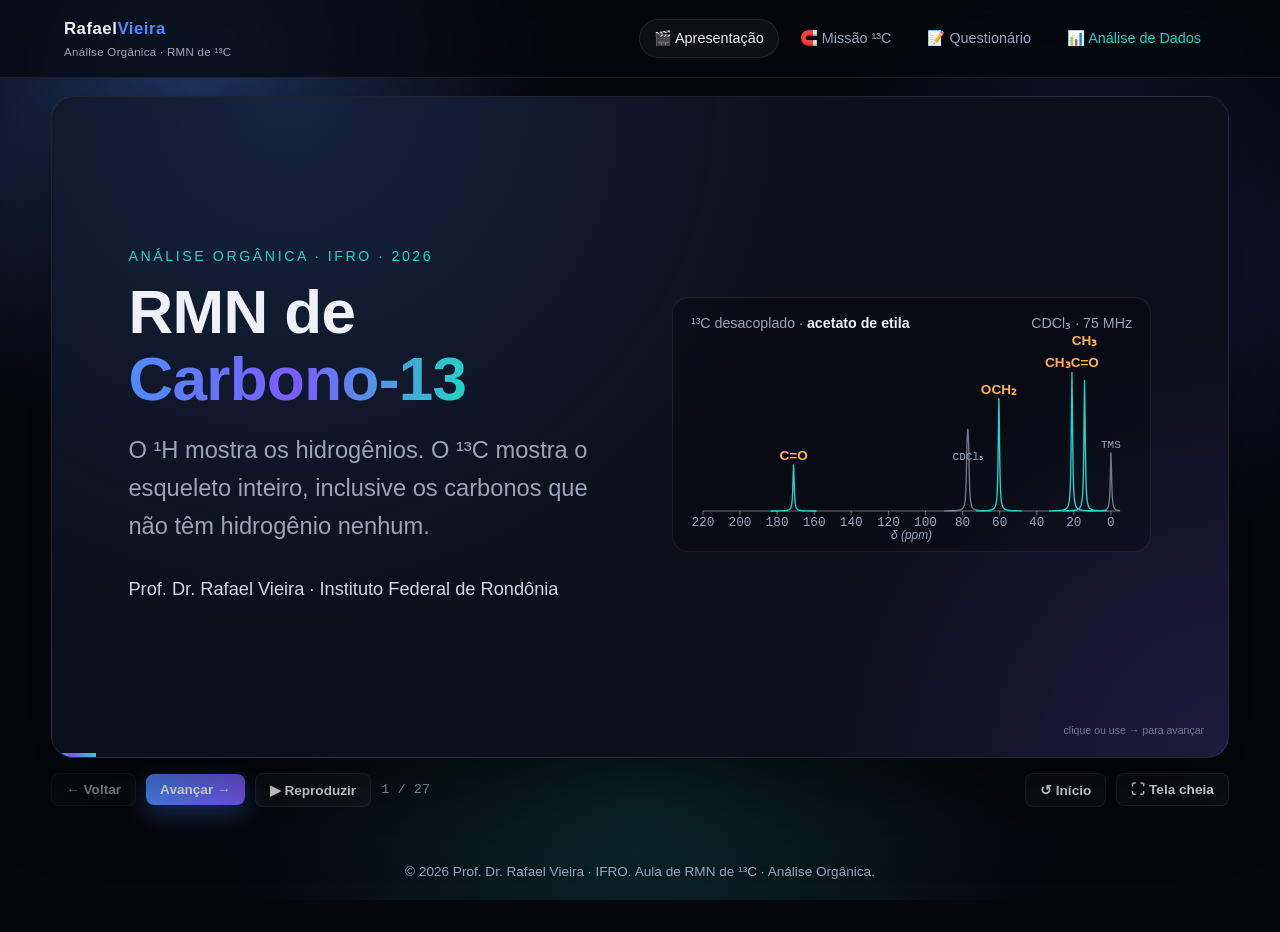
==== commit e0574691: "aula de rmn de carbono" ====
--- a/aulas/rmn13c/index.html
+++ b/aulas/rmn13c/index.html
@@ -250,7 +250,7 @@
         </div>
       </section>
 
-      <!-- 13 · FORA DE RESSONÂNCIA -->
+      <!-- 13 · FORA DE RESSONÂNCIA
       <section class="slide" data-title="Fora de ressonância">
         <div class="kicker">Espectro desacoplado fora da ressonância</div>
         <h2>Um meio-termo: <span class="grad">multiplicidade sem confusão</span></h2>
@@ -265,7 +265,7 @@
           <div class="spec-card frag"><div class="cap"><span><b>butanona</b> · fora de ressonância</span><span>s · t · q · q</span></div>
             <div class="c13-plot" data-modo="offres" data-sinais="209.3 C; 36.9 CH2; 29.4 CH3; 7.9 CH3" data-rot="singleto,tripleto,quarteto,quarteto"></div></div>
         </div>
-      </section>
+      </section> -->
 
       <!-- 14 · DEPT -->
       <section class="slide" data-title="DEPT">
@@ -364,7 +364,7 @@
       </section>
 
       <!-- 20 · D, F, P -->
-      <section class="slide dense" data-title="Acoplamento com D, F e P">
+      <!-- <section class="slide dense" data-title="Acoplamento com D, F e P">
         <div class="kicker">Acoplamento heteronuclear</div>
         <h2>O ¹³C acopla também com <span class="grad">D, ¹⁹F e ³¹P</span></h2>
         <div class="cols" style="align-items:start">
@@ -387,7 +387,7 @@
             </svg>
           </div>
         </div>
-      </section>
+      </section> -->
 
       <!-- 21 · CICLOEXANONA -->
       <section class="slide" data-title="Cicloexanona">
@@ -518,7 +518,7 @@
 
       <!-- 28 · MISSÃO -->
       <section class="slide" data-title="Sua missão">
-        <div class="kicker">Mão na massa</div>
+        <div class="kicker">TRABALHO 6</div>
         <h2>🧲 Sua <span class="grad">Missão ¹³C</span></h2>
         <p class="frag muted">Cada um vai receber, por sorteio, os espectros de ¹³C e DEPT de uma <b>amostra desconhecida</b> diferente e vai identificá-la:</p>
         <div class="pipe">
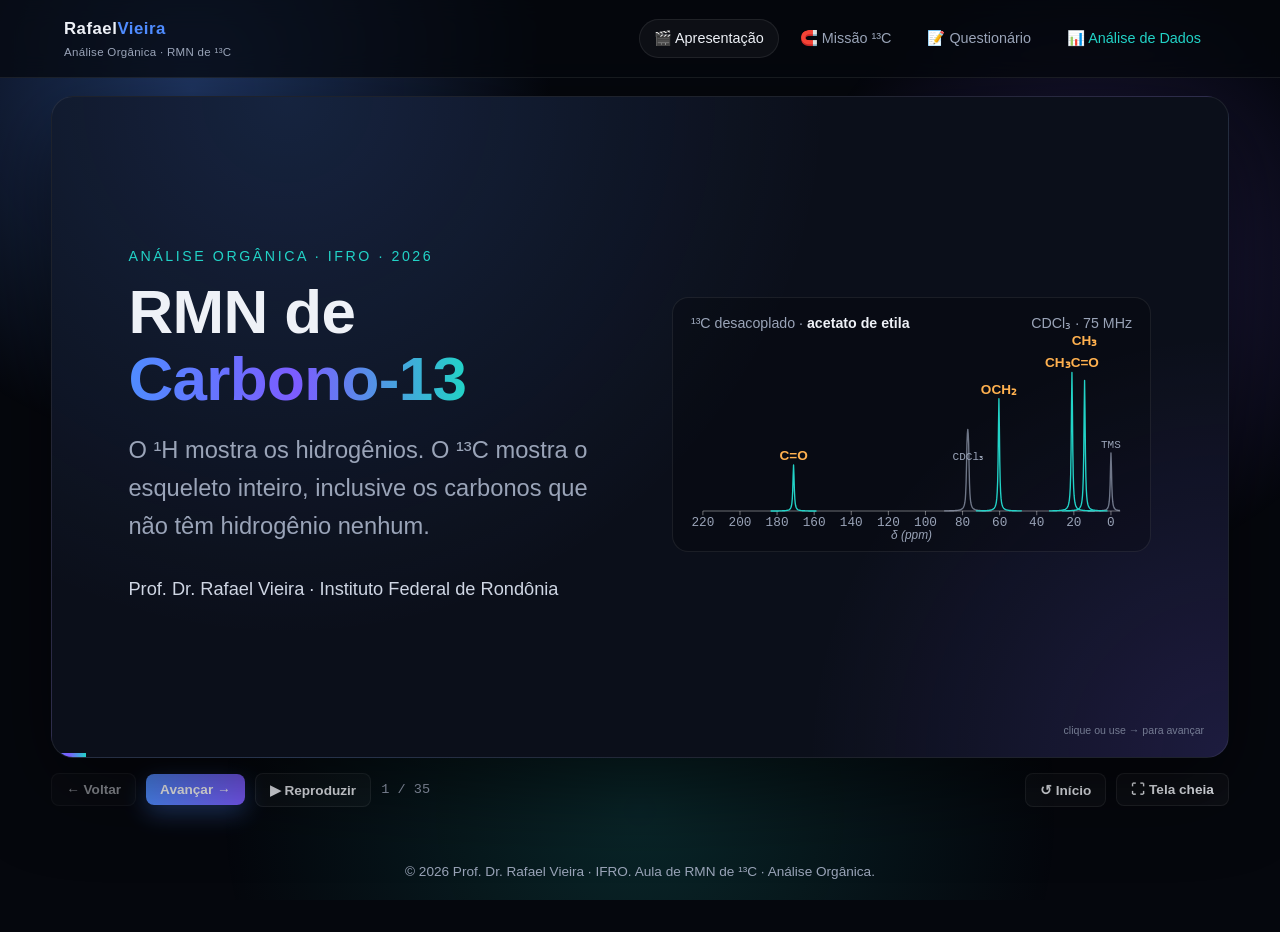
==== commit 2a3382b9: "aula rmn C" ====
--- a/aulas/rmn13c/index.html
+++ b/aulas/rmn13c/index.html
@@ -5,7 +5,7 @@
 <meta name="viewport" content="width=device-width, initial-scale=1.0">
 <title>Aula — RMN de ¹³C | Prof. Dr. Rafael Vieira</title>
 <meta name="description" content="Aula de RMN de ¹³C (Análise Orgânica): apresentação interativa, Missão ¹³C (identificação de uma amostra desconhecida), questionário de percepção e análise de dados.">
-<link rel="stylesheet" href="assets/css/style.css">
+<link rel="stylesheet" href="assets/css/style.css?v=20261117">
 </head>
 <body>
 <div class="bg-glow"></div>
@@ -407,27 +407,23 @@
         </div>
       </section>
 
-      <!-- 22 · PROBLEMA: ¹H -->
-      <section class="slide dense" data-title="Problema: ¹H">
+      <!-- 22 · PROBLEMA: ¹H e ¹³C -->
+      <section class="slide dense" data-title="Problema: ¹H e ¹³C">
         <div class="kicker">Problema resolvido · C₆H₁₀O₂ · IDH = 2</div>
-        <h2>Primeiro, o <span class="grad">espectro de prótons</span></h2>
-        <div class="cols" style="align-items:start">
-          <div class="spec-card frag"><div class="rmn-plot" data-sinais="12.0 1 br; 6.89 1 t7.4; 2.20 2 quint7.5; 1.82 3 s; 1.06 3 t7.6" data-xmax="13" data-int="1" data-rot="COOH,CH=,CH₂,CH₃,CH₃"></div></div>
-          <div>
-            <table class="mini-table frag" style="font-size:.88em">
-              <thead><tr><th>Região de ¹H</th><th>Grupos</th></tr></thead>
-              <tbody>
-                <tr><td>0,8–1,8</td><td>CH, CH₂, CH₃</td></tr>
-                <tr><td>1,8–3,0</td><td>CH₂–C=O, CH₂–C=C, CH₂–Ar, C≡C–H</td></tr>
-                <tr><td>3,0–4,5</td><td>–O–CH₂–, –O–CH₃, –CH₂–Cl, –CH₂–Br</td></tr>
-                <tr><td>6,5–8,5</td><td>H–C=C, H–Ar</td></tr>
-                <tr><td>9,0–10,0</td><td>H–C=O</td></tr>
-                <tr><td>11,0–13,0</td><td>COOH</td></tr>
-              </tbody>
-            </table>
-            <p class="frag small" style="margin-top:.5em">COOH (12,0) + um H vinílico (6,89) + um CH₂ e dois CH₃. IDH 2 = C=O + C=C.</p>
-          </div>
-        </div>
+        <h2>Os dados: <span class="grad">RMN de ¹H e de ¹³C</span></h2>
+        <div class="cols" style="grid-template-columns: 1.45fr 1fr; align-items:start; gap:1em">
+          <div class="spec-card frag">
+            <div class="cap"><span><b>RMN de ¹H</b> (prótons) · CDCl₃</span><span>300 MHz</span></div>
+            <div class="rmn-plot" data-sinais="12.0 1 br; 6.89 1 t7.4; 2.20 2 quint7.5; 1.82 3 s; 1.06 3 t7.6" data-xmax="13" data-int="1" data-ampl="1" data-h="150" data-rot="COOH,CH="></div>
+            <p class="small" style="margin-top:.3em">Ampliações: 12,0 <b>singleto largo</b> (COOH) · 6,89 <b>tripleto</b> (CH=, vizinho de CH₂) · 2,20 <b>quinteto</b> (CH₂, vizinho de CH= e CH₃) · 1,82 <b>singleto</b> (CH₃ no C=C) · 1,06 <b>tripleto</b> (CH₃ do etila).</p>
+          </div>
+          <div class="spec-card frag">
+            <div class="cap"><span><b>RMN de ¹³C</b> (carbonos, desacoplado) · CDCl₃</span><span>75 MHz</span></div>
+            <div class="c13-plot" data-sinais="174.19 C; 146.71 CH; 126.62 C; 22.24 CH2; 12.89 CH3; 11.79 CH3" data-h="200"></div>
+            <p class="small" style="margin-top:.3em">6 sinais para 6 C: 174 (C=O de ácido) · 147 e 127 (C=C) · 22, 13 e 12 (sp³).</p>
+          </div>
+        </div>
+        <p class="frag small" style="margin-top:.7em">IDH 2 = <b class="hl">C=O + C=C</b>. Falta saber quantos H tem cada carbono: é o trabalho do DEPT (próximo slide).</p>
       </section>
 
       <!-- 23 · PROBLEMA: ¹³C -->
@@ -514,6 +510,176 @@
             <tr class="frag"><td>Vê C sem H?</td><td>não</td><td><b>sim</b> (C=O, quaternários)</td></tr>
           </tbody>
         </table>
+      </section>
+
+      <!-- EX 1 · EXEMPLO COMPLETO: APRESENTAÇÃO -->
+      <section class="slide" data-title="Exemplo completo">
+        <div class="kicker">Exemplo completo · do zero à estrutura</div>
+        <h2>Uma amostra desconhecida, <span class="grad">cinco técnicas</span></h2>
+        <p class="frag lead" style="margin-top:.4em">Um sólido branco foi isolado no laboratório. Vamos identificá-lo como num laudo de verdade: cada técnica responde a uma pergunta diferente, e uma confere a outra.</p>
+        <div class="pipe" style="margin-top:1em">
+          <div class="step frag"><div class="n">01</div><div class="ico">⚖️</div><h4>Análise elementar</h4><p>Que elementos, em que proporção?</p></div>
+          <div class="step frag"><div class="n">02</div><div class="ico">⚡</div><h4>Massas</h4><p>Qual a massa molar? Que pedaços?</p></div>
+          <div class="step frag"><div class="n">03</div><div class="ico">🧮</div><h4>IDH</h4><p>Quantos anéis e ligações π?</p></div>
+          <div class="step frag"><div class="n">04</div><div class="ico">🌈</div><h4>IV</h4><p>Que grupos funcionais?</p></div>
+          <div class="step frag"><div class="n">05</div><div class="ico">🧲</div><h4>RMN de ¹H</h4><p>Que fragmentos de H, e quem é vizinho de quem?</p></div>
+          <div class="step frag"><div class="n">06</div><div class="ico">🧬</div><h4>RMN de ¹³C</h4><p>Quantos C, e quantos H em cada um?</p></div>
+        </div>
+      </section>
+
+      <!-- EX 2 · ANÁLISE ELEMENTAR -->
+      <section class="slide dense" data-title="Exemplo: análise elementar">
+        <div class="kicker">Exemplo completo · passo 1</div>
+        <h2>Análise elementar: <span class="grad">a fórmula mínima</span></h2>
+        <div class="cols" style="grid-template-columns: 1.4fr 1fr; align-items:start">
+          <div>
+            <p class="frag">A combustão da amostra (análise CHN) deu <b>C 73,15%</b> e <b>H 7,37%</b>. Não há N, S nem halogênio, então o resto é oxigênio: <b class="hl">O = 100 − 73,15 − 7,37 = 19,48%</b>.</p>
+            <table class="mini-table calc-tab frag" style="margin-top:.7em; font-size:.95em">
+              <thead><tr><th>Elemento</th><th>% em massa</th><th>÷ massa atômica</th><th>÷ menor (1,218)</th></tr></thead>
+              <tbody>
+                <tr><td><b>C</b></td><td>73,15</td><td class="mono">73,15 ÷ 12,01 = 6,091</td><td class="hl">5,00</td></tr>
+                <tr><td><b>H</b></td><td>7,37</td><td class="mono">7,37 ÷ 1,008 = 7,312</td><td class="hl">6,00</td></tr>
+                <tr><td><b>O</b></td><td>19,48</td><td class="mono">19,48 ÷ 16,00 = 1,218</td><td class="hl">1,00</td></tr>
+              </tbody>
+            </table>
+          </div>
+          <div>
+            <div class="tile frag"><div class="big-num hl">C₅H₆O</div><h4>Fórmula mínima</h4><p>Massa da fórmula mínima: 5(12) + 6(1) + 16 = <b>82 g/mol</b>.</p></div>
+            <div class="tile frag" style="margin-top:.6em"><h4>⚠️ Ainda não é a fórmula molecular</h4><p>Pode ser C₅H₆O, C₁₀H₁₂O₂, C₁₅H₁₈O₃… Quem decide é a <b class="hl2">massa molar</b>, que vem da espectrometria de massas.</p></div>
+          </div>
+        </div>
+      </section>
+
+      <!-- EX 3 · MASSAS: ÍON MOLECULAR -->
+      <section class="slide dense" data-title="Exemplo: massas (M)">
+        <div class="kicker">Exemplo completo · passo 2</div>
+        <h2>Espectro de massas: <span class="grad">a fórmula molecular</span></h2>
+        <div class="cols" style="grid-template-columns: 1.35fr 1fr; align-items:start">
+          <div class="spec-card frag"><div class="cap"><span><b>EM</b> · impacto de elétrons, 70 eV</span><span>passe o mouse nos picos</span></div>
+            <div class="ms-plot" data-picos="39:5,50:4,63:6,64:5,77:16,92:12,107:10,135:100,136:9,164:22,165:2.4" data-xmin="30" data-xmax="175" data-rotulos="164:M⁺•,135:pico base"></div></div>
+          <div>
+            <ul>
+              <li class="frag"><b>Íon molecular:</b> m/z <b class="hl">164</b> (o pico de maior m/z, sem contar o M+1).</li>
+              <li class="frag"><b>n</b> = 164 ÷ 82 = <b>2</b> → fórmula molecular <b class="hl">C₁₀H₁₂O₂</b>.</li>
+              <li class="frag"><b>Regra do N:</b> M par → 0 (ou nº par de) N. Confere com a análise elementar.</li>
+              <li class="frag"><b>Pico M+1:</b> 2,4 ÷ 22 ≈ 11% → 11 ÷ 1,1 ≈ <b>10 carbonos</b>. Confere!</li>
+              <li class="frag"><b>IDH</b> = (2·10 + 2 − 12) ÷ 2 = <b class="hl2">5</b> → um anel benzênico (4) + mais uma ligação π.</li>
+            </ul>
+          </div>
+        </div>
+      </section>
+
+      <!-- EX 4 · MASSAS: FRAGMENTOS -->
+      <section class="slide dense" data-title="Exemplo: fragmentação">
+        <div class="kicker">Exemplo completo · passo 2 (continuação)</div>
+        <h2>Os fragmentos <span class="grad">contam pedaços da molécula</span></h2>
+        <table class="mini-table" style="font-size:.95em">
+          <thead><tr><th>De → para</th><th>Perda</th><th>O que saiu</th><th>O que isso indica</th></tr></thead>
+          <tbody>
+            <tr class="frag"><td class="mono">164 → <b class="hl">135</b></td><td>29</td><td>•CH₂CH₃ (radical etila)</td><td><b>Clivagem α</b> ao lado de uma C=O: forma o íon acílio Ar–C≡O⁺, muito estável (por isso é o <b>pico base</b>). Há um <b>etila preso a uma carbonila</b>.</td></tr>
+            <tr class="frag"><td class="mono">135 → 107</td><td>28</td><td>CO</td><td>O íon acílio perde o próprio C≡O. Sobra o anel com o substituinte: CH₃O–C₆H₄⁺.</td></tr>
+            <tr class="frag"><td class="mono">107 → 92</td><td>15</td><td>•CH₃</td><td>Perda de metila do grupo <b>metóxi</b> (–OCH₃).</td></tr>
+            <tr class="frag"><td class="mono">107 → 77</td><td>30</td><td>CH₂O (formaldeído)</td><td>Saída típica de éteres aromáticos metílicos; m/z 77 = C₆H₅⁺ (anel benzênico).</td></tr>
+          </tbody>
+        </table>
+        <p class="frag" style="margin-top:.8em">Hipótese até aqui: <b class="hl">CH₃CH₂–C(=O)–</b> ligado a um <b class="hl2">anel</b> que carrega um <b class="hl3">–OCH₃</b>. Vamos conferir com o IV.</p>
+      </section>
+
+      <!-- EX 5 · IV -->
+      <section class="slide dense" data-title="Exemplo: IV">
+        <div class="kicker">Exemplo completo · passo 3</div>
+        <h2>Infravermelho: <span class="grad">os grupos funcionais</span></h2>
+        <div class="cols" style="grid-template-columns: 1.3fr 1fr; align-items:start">
+          <div class="spec-card frag"><div class="cap"><span><b>IV</b> · pastilha de KBr</span><span>passe o mouse para ler cm⁻¹</span></div>
+            <div class="ir-plot" data-rotulos="2975,1678,1510,1258,1030,835" data-bandas="3070:.15:30; 3005:.12:25; 2975:.35:30; 2940:.3:30; 2840:.25:25; 1678:.95:26; 1601:.85:18; 1575:.4:14; 1510:.6:16; 1460:.35:18; 1420:.3:16; 1350:.3:18; 1258:.95:30; 1222:.5:20; 1172:.7:22; 1030:.6:24; 950:.3:20; 835:.6:20; 790:.25:18; 600:.25:20"></div></div>
+          <table class="mini-table frag" style="font-size:.85em">
+            <thead><tr><th>cm⁻¹</th><th>Atribuição</th></tr></thead>
+            <tbody>
+              <tr><td>3070, 3005</td><td>C–H aromático (acima de 3000)</td></tr>
+              <tr><td>2975, 2940, 2840</td><td>C–H sp³ (2840: típico de O–CH₃)</td></tr>
+              <tr><td><b class="hl">1678</b></td><td><b>C=O de cetona conjugada</b> (abaixo de 1715)</td></tr>
+              <tr><td>1601, 1575, 1510</td><td>C=C do anel aromático</td></tr>
+              <tr><td><b class="hl2">1258 e 1030</b></td><td><b>C–O de éter aril-alquílico</b> (Ar–O–CH₃)</td></tr>
+              <tr><td>835</td><td>anel <b>para</b>-dissubstituído</td></tr>
+              <tr><td>ausentes</td><td>O–H (3200–3600) e C–H de aldeído (2720)</td></tr>
+            </tbody>
+          </table>
+        </div>
+        <p class="frag small" style="margin-top:.5em">Os dois O já têm dono: um na <b>cetona</b> e outro no <b>éter</b>. Não é éster (a C=O de éster fica acima de 1715) nem álcool ou ácido (não há O–H).</p>
+      </section>
+
+      <!-- EX 6 · RMN ¹H -->
+      <section class="slide dense" data-title="Exemplo: RMN ¹H">
+        <div class="kicker">Exemplo completo · passo 4</div>
+        <h2>RMN de ¹H: <span class="grad">os fragmentos e seus vizinhos</span></h2>
+        <div class="cols" style="grid-template-columns: 1.35fr 1fr; align-items:start">
+          <div class="spec-card frag"><div class="cap"><span><b>RMN de ¹H</b> · CDCl₃</span><span>300 MHz</span></div>
+            <div class="rmn-plot" data-sinais="7.95 2 d8.9; 6.93 2 d8.9; 3.87 3 s; 2.95 2 q7.3; 1.21 3 t7.3" data-xmax="9" data-int="1" data-ampl="1" data-h="150" data-rot="a,b,c,d,e"></div></div>
+          <table class="mini-table frag" style="font-size:.82em">
+            <thead><tr><th></th><th>ppm</th><th>sinal</th><th>atribuição</th></tr></thead>
+            <tbody>
+              <tr><td class="hl">a</td><td>7,95</td><td>d, 2H</td><td>H aromáticos <b>orto à C=O</b> (desblindados pela carbonila)</td></tr>
+              <tr><td class="hl">b</td><td>6,93</td><td>d, 2H</td><td>H aromáticos <b>orto ao OCH₃</b> (blindados pelo O doador)</td></tr>
+              <tr><td class="hl">c</td><td>3,87</td><td>s, 3H</td><td><b>–OCH₃</b>: sem vizinhos, ligado ao O</td></tr>
+              <tr><td class="hl">d</td><td>2,95</td><td>q, 2H</td><td><b>CH₂ α à C=O</b>, vizinho de um CH₃</td></tr>
+              <tr><td class="hl">e</td><td>1,21</td><td>t, 3H</td><td><b>CH₃</b> do etila, vizinho de um CH₂</td></tr>
+            </tbody>
+          </table>
+        </div>
+        <p class="frag small" style="margin-top:.5em">Dois dubletos de 2H com o mesmo J (8,9 Hz, orto) = <b>anel para-dissubstituído</b>, como o IV indicou. Quarteto + tripleto (mesmo J) = <b>etila</b>. Total: 2 + 2 + 3 + 2 + 3 = <b>12 H</b>. ✓</p>
+      </section>
+
+      <!-- EX 7 · RMN ¹³C + DEPT -->
+      <section class="slide dense" data-title="Exemplo: RMN ¹³C + DEPT">
+        <div class="kicker">Exemplo completo · passo 5</div>
+        <h2>RMN de ¹³C e DEPT: <span class="grad">o esqueleto confirmado</span></h2>
+        <div class="cols" style="grid-template-columns: 1.3fr 1fr; align-items:start">
+          <div class="spec-card frag"><div class="c13-plot" data-modo="dept" data-sinais="199.5 C; 163.3 C; 130.2 CH 2; 130.0 C; 113.7 CH 2; 55.4 CH3; 31.4 CH2; 8.5 CH3" data-rot="C=O,C–O,,,,OCH₃,CH₂,CH₃"></div></div>
+          <div>
+            <table class="mini-table frag" style="font-size:.82em">
+              <thead><tr><th>ppm</th><th>DEPT</th><th>atribuição</th></tr></thead>
+              <tbody>
+                <tr><td>199,5</td><td>C</td><td>C=O de <b>cetona</b> (185–220)</td></tr>
+                <tr><td>163,3</td><td>C</td><td>C do anel ligado ao OCH₃</td></tr>
+                <tr><td>130,2</td><td>CH (×2)</td><td>CH do anel, orto à C=O</td></tr>
+                <tr><td>130,0</td><td>C</td><td>C do anel ligado à C=O</td></tr>
+                <tr><td>113,7</td><td>CH (×2)</td><td>CH do anel, orto ao OCH₃</td></tr>
+                <tr><td>55,4</td><td>CH₃</td><td>–OCH₃</td></tr>
+                <tr><td>31,4</td><td>CH₂</td><td>CH₂ α à C=O</td></tr>
+                <tr><td>8,5</td><td>CH₃</td><td>CH₃ do etila</td></tr>
+              </tbody>
+            </table>
+            <p class="frag small" style="margin-top:.4em"><b>8 sinais para 10 C</b>: a simetria do anel para junta dois pares. Repare: 130,2 e 130,0 quase se sobrepõem, mas o DEPT mostra que um é CH e o outro é C.</p>
+          </div>
+        </div>
+        <p class="frag small" style="margin-top:.4em"><b>Conferindo com os incrementos</b> (benzeno = 128,5): C–OCH₃ = 128,5 + 31,4 + 4,2 (para do –COR) = 164,1 ≈ 163,3 ✓ · C–C=O = 128,5 + 9,1 − 7,7 (para do OCH₃) = 129,9 ≈ 130,0 ✓</p>
+      </section>
+
+      <!-- EX 8 · ESTRUTURA -->
+      <section class="slide dense" data-title="Exemplo: a estrutura">
+        <div class="kicker">Exemplo completo · conclusão</div>
+        <h2>Juntando as peças: <span class="grad">4′-metoxipropiofenona</span></h2>
+        <div class="cols" style="grid-template-columns: 1fr 1.25fr; align-items:center">
+          <div class="frag">
+            <div class="tile" style="text-align:center">
+              <div style="max-width:300px; margin:0 auto"><svg version='1.1' baseProfile='full' xmlns='http://www.w3.org/2000/svg' xmlns:rdkit='http://www.rdkit.org/xml' xmlns:xlink='http://www.w3.org/1999/xlink' xml:space='preserve' width='100%' height='100%' preserveAspectRatio='xMidYMid meet' viewBox='0 0 260 190'> <rect style='opacity:1.0;fill:#00000000;stroke:none' width='260.0' height='190.0' x='0.0' y='0.0'> </rect> <path class='bond-0 atom-0 atom-1' d='M 31.2,76.0 L 62.6,71.1' style='fill:none;fill-rule:evenodd;stroke:#E4ECF7;stroke-width:3.0px;stroke-linecap:butt;stroke-linejoin:miter;stroke-opacity:1' /> <path class='bond-1 atom-1 atom-2' d='M 62.6,71.1 L 82.5,95.9' style='fill:none;fill-rule:evenodd;stroke:#E4ECF7;stroke-width:3.0px;stroke-linecap:butt;stroke-linejoin:miter;stroke-opacity:1' /> <path class='bond-2 atom-2 atom-3' d='M 80.8,93.8 L 76.4,105.2' style='fill:none;fill-rule:evenodd;stroke:#E4ECF7;stroke-width:3.0px;stroke-linecap:butt;stroke-linejoin:miter;stroke-opacity:1' /> <path class='bond-2 atom-2 atom-3' d='M 76.4,105.2 L 72.0,116.5' style='fill:none;fill-rule:evenodd;stroke:#FF7F7F;stroke-width:3.0px;stroke-linecap:butt;stroke-linejoin:miter;stroke-opacity:1' /> <path class='bond-2 atom-2 atom-3' d='M 85.3,95.5 L 80.8,106.9' style='fill:none;fill-rule:evenodd;stroke:#E4ECF7;stroke-width:3.0px;stroke-linecap:butt;stroke-linejoin:miter;stroke-opacity:1' /> <path class='bond-2 atom-2 atom-3' d='M 80.8,106.9 L 76.4,118.2' style='fill:none;fill-rule:evenodd;stroke:#FF7F7F;stroke-width:3.0px;stroke-linecap:butt;stroke-linejoin:miter;stroke-opacity:1' /> <path class='bond-3 atom-2 atom-4' d='M 82.5,95.9 L 114.0,91.1' style='fill:none;fill-rule:evenodd;stroke:#E4ECF7;stroke-width:3.0px;stroke-linecap:butt;stroke-linejoin:miter;stroke-opacity:1' /> <path class='bond-4 atom-4 atom-5' d='M 114.0,91.1 L 133.9,115.9' style='fill:none;fill-rule:evenodd;stroke:#E4ECF7;stroke-width:3.0px;stroke-linecap:butt;stroke-linejoin:miter;stroke-opacity:1' /> <path class='bond-5 atom-5 atom-6' d='M 133.9,115.9 L 165.3,111.1' style='fill:none;fill-rule:evenodd;stroke:#E4ECF7;stroke-width:3.0px;stroke-linecap:butt;stroke-linejoin:miter;stroke-opacity:1' /> <path class='bond-5 atom-5 atom-6' d='M 135.9,110.8 L 161.9,106.8' style='fill:none;fill-rule:evenodd;stroke:#E4ECF7;stroke-width:3.0px;stroke-linecap:butt;stroke-linejoin:miter;stroke-opacity:1' /> <path class='bond-6 atom-6 atom-7' d='M 165.3,111.1 L 176.9,81.4' style='fill:none;fill-rule:evenodd;stroke:#E4ECF7;stroke-width:3.0px;stroke-linecap:butt;stroke-linejoin:miter;stroke-opacity:1' /> <path class='bond-7 atom-7 atom-8' d='M 176.9,81.4 L 188.8,79.6' style='fill:none;fill-rule:evenodd;stroke:#E4ECF7;stroke-width:3.0px;stroke-linecap:butt;stroke-linejoin:miter;stroke-opacity:1' /> <path class='bond-7 atom-7 atom-8' d='M 188.8,79.6 L 200.7,77.8' style='fill:none;fill-rule:evenodd;stroke:#FF7F7F;stroke-width:3.0px;stroke-linecap:butt;stroke-linejoin:miter;stroke-opacity:1' /> <path class='bond-8 atom-8 atom-9' d='M 215.1,85.0 L 221.6,93.2' style='fill:none;fill-rule:evenodd;stroke:#FF7F7F;stroke-width:3.0px;stroke-linecap:butt;stroke-linejoin:miter;stroke-opacity:1' /> <path class='bond-8 atom-8 atom-9' d='M 221.6,93.2 L 228.2,101.4' style='fill:none;fill-rule:evenodd;stroke:#E4ECF7;stroke-width:3.0px;stroke-linecap:butt;stroke-linejoin:miter;stroke-opacity:1' /> <path class='bond-9 atom-7 atom-10' d='M 176.9,81.4 L 157.0,56.6' style='fill:none;fill-rule:evenodd;stroke:#E4ECF7;stroke-width:3.0px;stroke-linecap:butt;stroke-linejoin:miter;stroke-opacity:1' /> <path class='bond-9 atom-7 atom-10' d='M 171.4,82.3 L 155.0,61.8' style='fill:none;fill-rule:evenodd;stroke:#E4ECF7;stroke-width:3.0px;stroke-linecap:butt;stroke-linejoin:miter;stroke-opacity:1' /> <path class='bond-10 atom-10 atom-11' d='M 157.0,56.6 L 125.5,61.5' style='fill:none;fill-rule:evenodd;stroke:#E4ECF7;stroke-width:3.0px;stroke-linecap:butt;stroke-linejoin:miter;stroke-opacity:1' /> <path class='bond-11 atom-11 atom-4' d='M 125.5,61.5 L 114.0,91.1' style='fill:none;fill-rule:evenodd;stroke:#E4ECF7;stroke-width:3.0px;stroke-linecap:butt;stroke-linejoin:miter;stroke-opacity:1' /> <path class='bond-11 atom-11 atom-4' d='M 129.0,65.8 L 119.4,90.3' style='fill:none;fill-rule:evenodd;stroke:#E4ECF7;stroke-width:3.0px;stroke-linecap:butt;stroke-linejoin:miter;stroke-opacity:1' /> <path d='M 61.1,71.4 L 62.6,71.1 L 63.6,72.4' style='fill:none;stroke:#E4ECF7;stroke-width:3.0px;stroke-linecap:butt;stroke-linejoin:miter;stroke-miterlimit:10;stroke-opacity:1;' /> <path d='M 81.5,94.7 L 82.5,95.9 L 84.1,95.7' style='fill:none;stroke:#E4ECF7;stroke-width:3.0px;stroke-linecap:butt;stroke-linejoin:miter;stroke-miterlimit:10;stroke-opacity:1;' /> <path d='M 132.9,114.7 L 133.9,115.9 L 135.5,115.7' style='fill:none;stroke:#E4ECF7;stroke-width:3.0px;stroke-linecap:butt;stroke-linejoin:miter;stroke-miterlimit:10;stroke-opacity:1;' /> <path d='M 163.8,111.3 L 165.3,111.1 L 165.9,109.6' style='fill:none;stroke:#E4ECF7;stroke-width:3.0px;stroke-linecap:butt;stroke-linejoin:miter;stroke-miterlimit:10;stroke-opacity:1;' /> <path d='M 157.9,57.9 L 157.0,56.6 L 155.4,56.9' style='fill:none;stroke:#E4ECF7;stroke-width:3.0px;stroke-linecap:butt;stroke-linejoin:miter;stroke-miterlimit:10;stroke-opacity:1;' /> <path d='M 127.1,61.2 L 125.5,61.5 L 124.9,62.9' style='fill:none;stroke:#E4ECF7;stroke-width:3.0px;stroke-linecap:butt;stroke-linejoin:miter;stroke-miterlimit:10;stroke-opacity:1;' /> <path class='atom-3' d='M 64.5 125.6 Q 64.5 122.2, 66.2 120.3 Q 67.9 118.4, 71.0 118.4 Q 74.1 118.4, 75.8 120.3 Q 77.5 122.2, 77.5 125.6 Q 77.5 129.1, 75.8 131.0 Q 74.1 133.0, 71.0 133.0 Q 67.9 133.0, 66.2 131.0 Q 64.5 129.1, 64.5 125.6 M 71.0 131.4 Q 73.2 131.4, 74.3 129.9 Q 75.5 128.5, 75.5 125.6 Q 75.5 122.8, 74.3 121.4 Q 73.2 120.0, 71.0 120.0 Q 68.8 120.0, 67.7 121.4 Q 66.5 122.8, 66.5 125.6 Q 66.5 128.5, 67.7 129.9 Q 68.8 131.4, 71.0 131.4 ' fill='#FF7F7F'/> <path class='atom-8' d='M 201.8 76.7 Q 201.8 73.3, 203.5 71.4 Q 205.2 69.5, 208.3 69.5 Q 211.4 69.5, 213.1 71.4 Q 214.8 73.3, 214.8 76.7 Q 214.8 80.1, 213.1 82.1 Q 211.4 84.0, 208.3 84.0 Q 205.2 84.0, 203.5 82.1 Q 201.8 80.1, 201.8 76.7 M 208.3 82.4 Q 210.5 82.4, 211.6 81.0 Q 212.8 79.5, 212.8 76.7 Q 212.8 73.9, 211.6 72.5 Q 210.5 71.1, 208.3 71.1 Q 206.1 71.1, 205.0 72.5 Q 203.8 73.9, 203.8 76.7 Q 203.8 79.5, 205.0 81.0 Q 206.1 82.4, 208.3 82.4 ' fill='#FF7F7F'/> </svg></div>
+              <p><b class="hl">1-(4-metoxifenil)propan-1-ona</b> · C₁₀H₁₂O₂ · M = 164</p>
+              <p class="small muted" style="margin-top:.3em">CH₃CH₂–C(=O)– &nbsp;+&nbsp; –C₆H₄– (para) &nbsp;+&nbsp; –OCH₃ = C₁₀H₁₂O₂ ✓</p>
+            </div>
+          </div>
+          <table class="mini-table" style="font-size:.88em">
+            <thead><tr><th>Técnica</th><th>O que ela confirmou</th></tr></thead>
+            <tbody>
+              <tr class="frag"><td>⚖️ Análise elementar</td><td>proporção C₅H₆O</td></tr>
+              <tr class="frag"><td>⚡ Massas</td><td>M = 164 → C₁₀H₁₂O₂ · perda de etila (29) gera o acílio · perda de CO e de CH₂O</td></tr>
+              <tr class="frag"><td>🧮 IDH = 5</td><td>anel benzênico + uma C=O</td></tr>
+              <tr class="frag"><td>🌈 IV</td><td>cetona conjugada (1678) · éter Ar–O–CH₃ (1258/1030) · anel para (835)</td></tr>
+              <tr class="frag"><td>🧲 RMN de ¹H</td><td>dois dubletos (para) · OCH₃ (s) · etila (q + t) · 12 H</td></tr>
+              <tr class="frag"><td>🧬 RMN de ¹³C</td><td>cetona (199,5) · 8 sinais para 10 C (simetria) · DEPT: 3 C, 2 CH, 1 CH₂, 2 CH₃</td></tr>
+            </tbody>
+          </table>
+        </div>
+        <p class="frag" style="margin-top:.7em">Nenhuma técnica sozinha resolveria o problema: é a <b class="hl">concordância entre todas</b> que dá segurança à estrutura.</p>
       </section>
 
       <!-- 28 · MISSÃO -->
@@ -620,6 +786,8 @@
 <script src="assets/js/app.js"></script>
 <script src="assets/js/rmn.js"></script>
 <script src="assets/js/c13.js"></script>
+<script src="assets/js/espectro.js?v=20261117"></script>
+<script src="assets/js/ir.js?v=20261117"></script>
 <script src="assets/js/slides.js"></script>
 <script src="assets/js/missao.js"></script>
 <script src="assets/js/questionario.js"></script>
--- a/aulas/rmn13c/assets/css/style.css
+++ b/aulas/rmn13c/assets/css/style.css
@@ -675,3 +675,14 @@
 .slide .c13-ptit{ font-size: 13px; } .slide .c13-solv{ font-size: 13px; }
 .slide .c13-svg{ max-height: 24em; }
 .dept-sel{ background: var(--card-2); color: var(--text); border: 1px solid var(--card-border); border-radius: 8px; padding: 6px 8px; font-family: var(--mono); }
+
+/* ---------- IV (ir.js) ---------- */
+.ir-plot{ position: relative; width: 100%; }
+.ir-svg{ width: 100%; height: auto; display:block; overflow: visible; }
+.ir-line{ fill:none; stroke: var(--accent3); stroke-width: 1.5; stroke-linejoin: round; }
+.ir-num{ fill: var(--warm); font-size: 10.5px; font-family: var(--mono); }
+.slide .ir-num{ font-size: 14px; }
+.ir-cursor{ stroke: rgba(255,255,255,.35); stroke-dasharray: 3 3; }
+.ir-hit{ fill: transparent; cursor: crosshair; }
+.slide .ir-svg{ max-height: 22em; }
+.calc-tab td, .calc-tab th{ text-align:center; }
